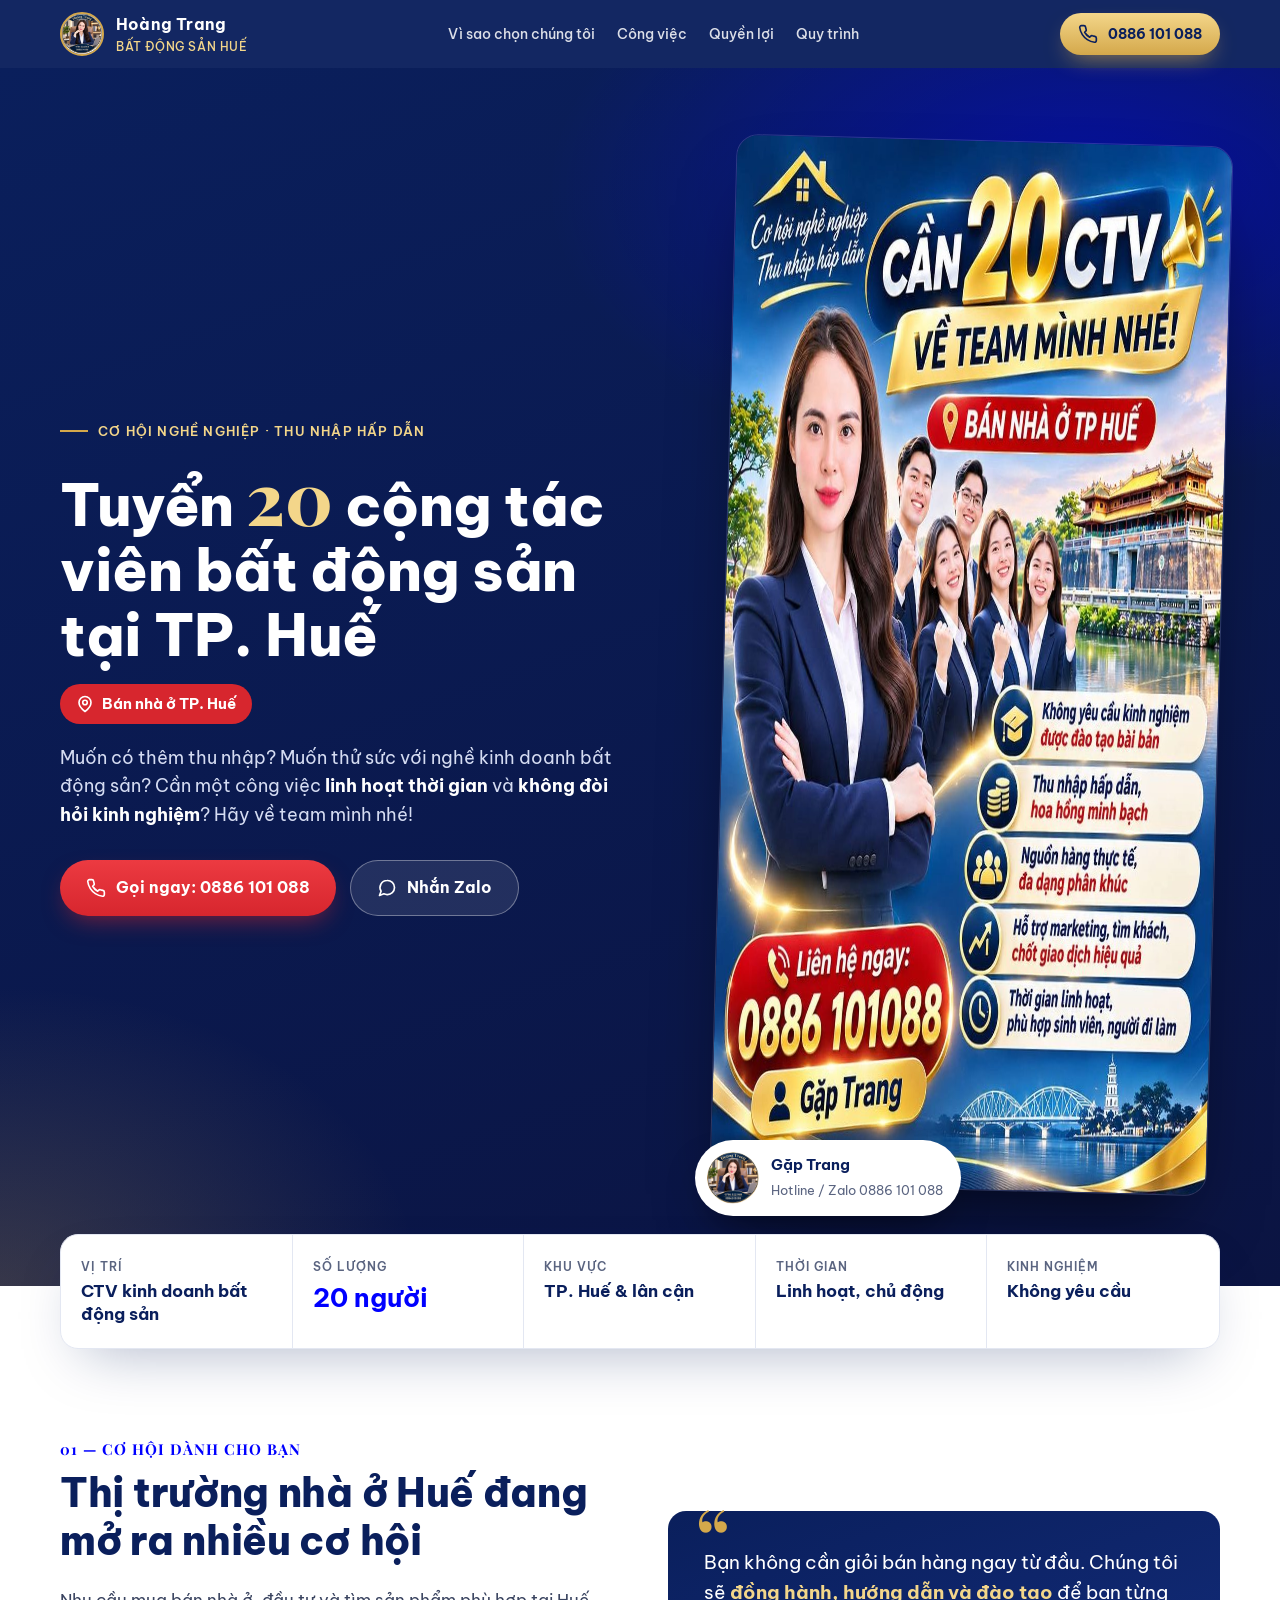
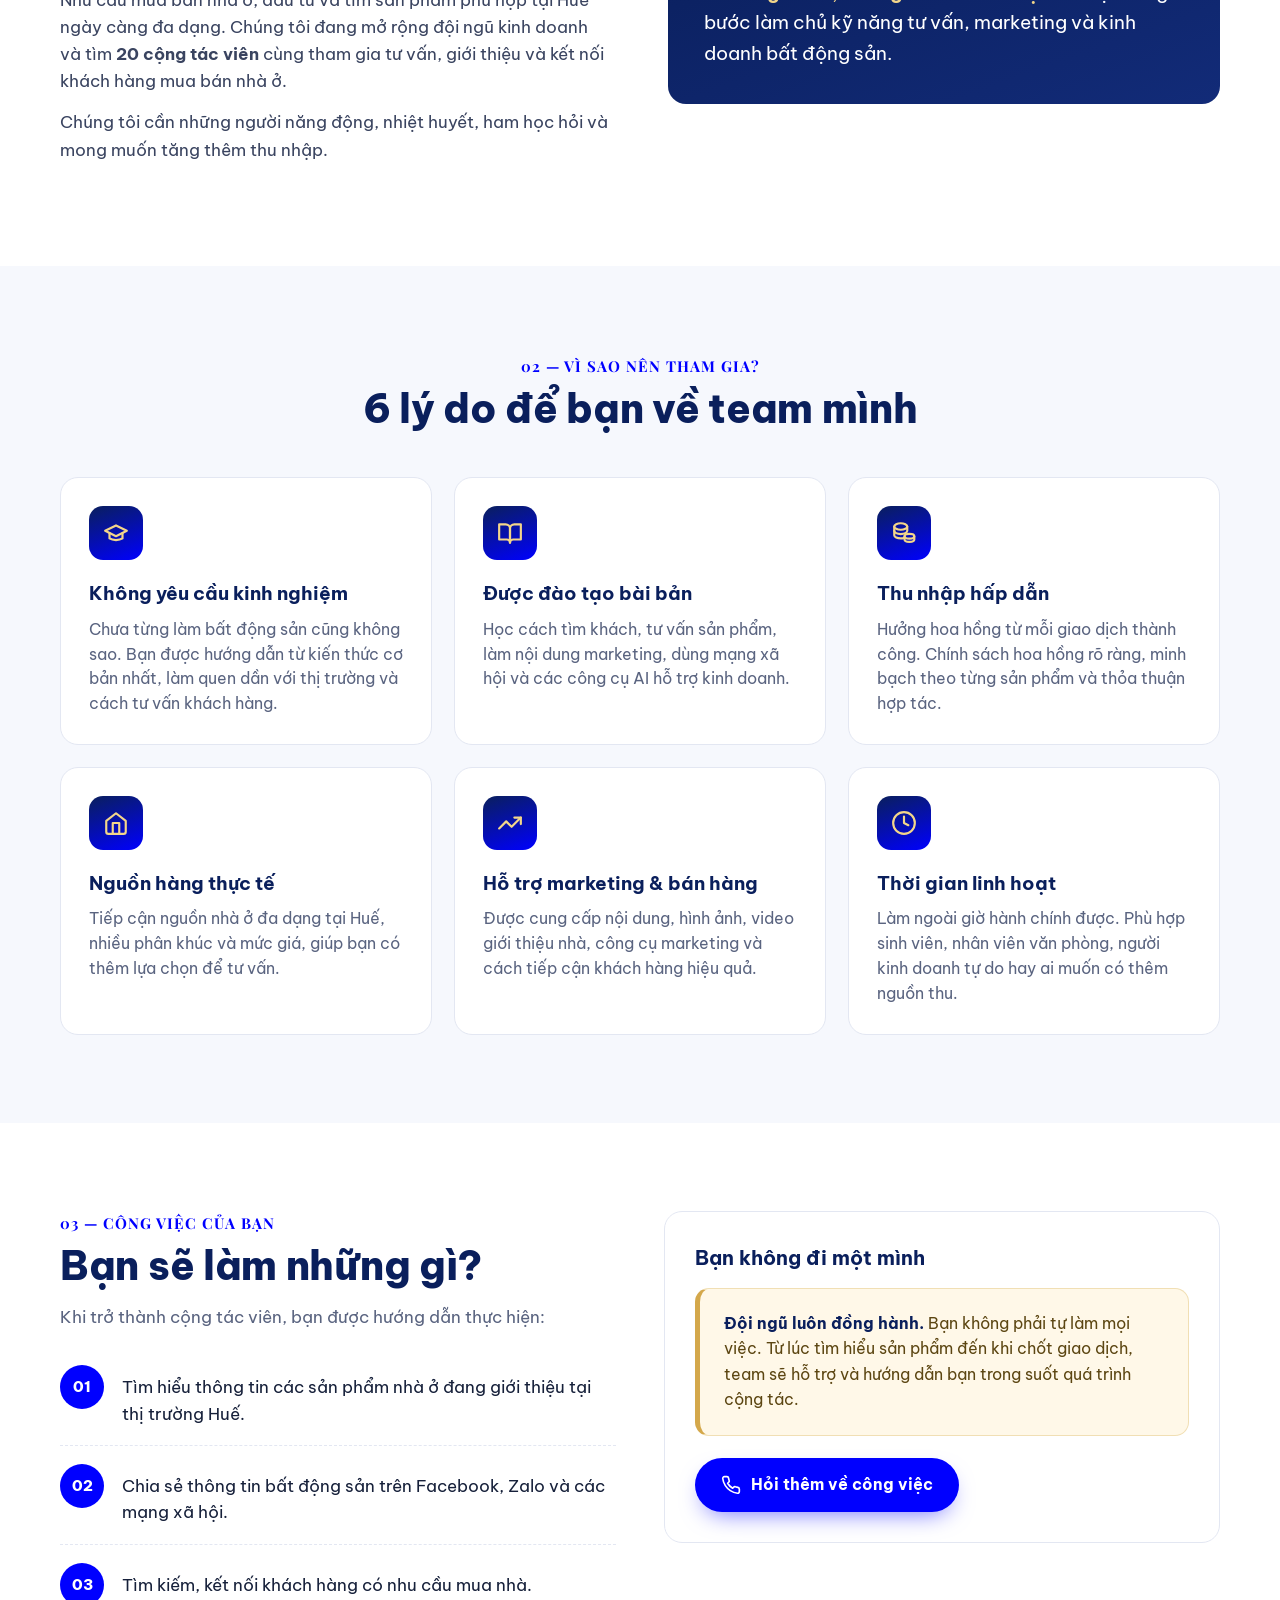
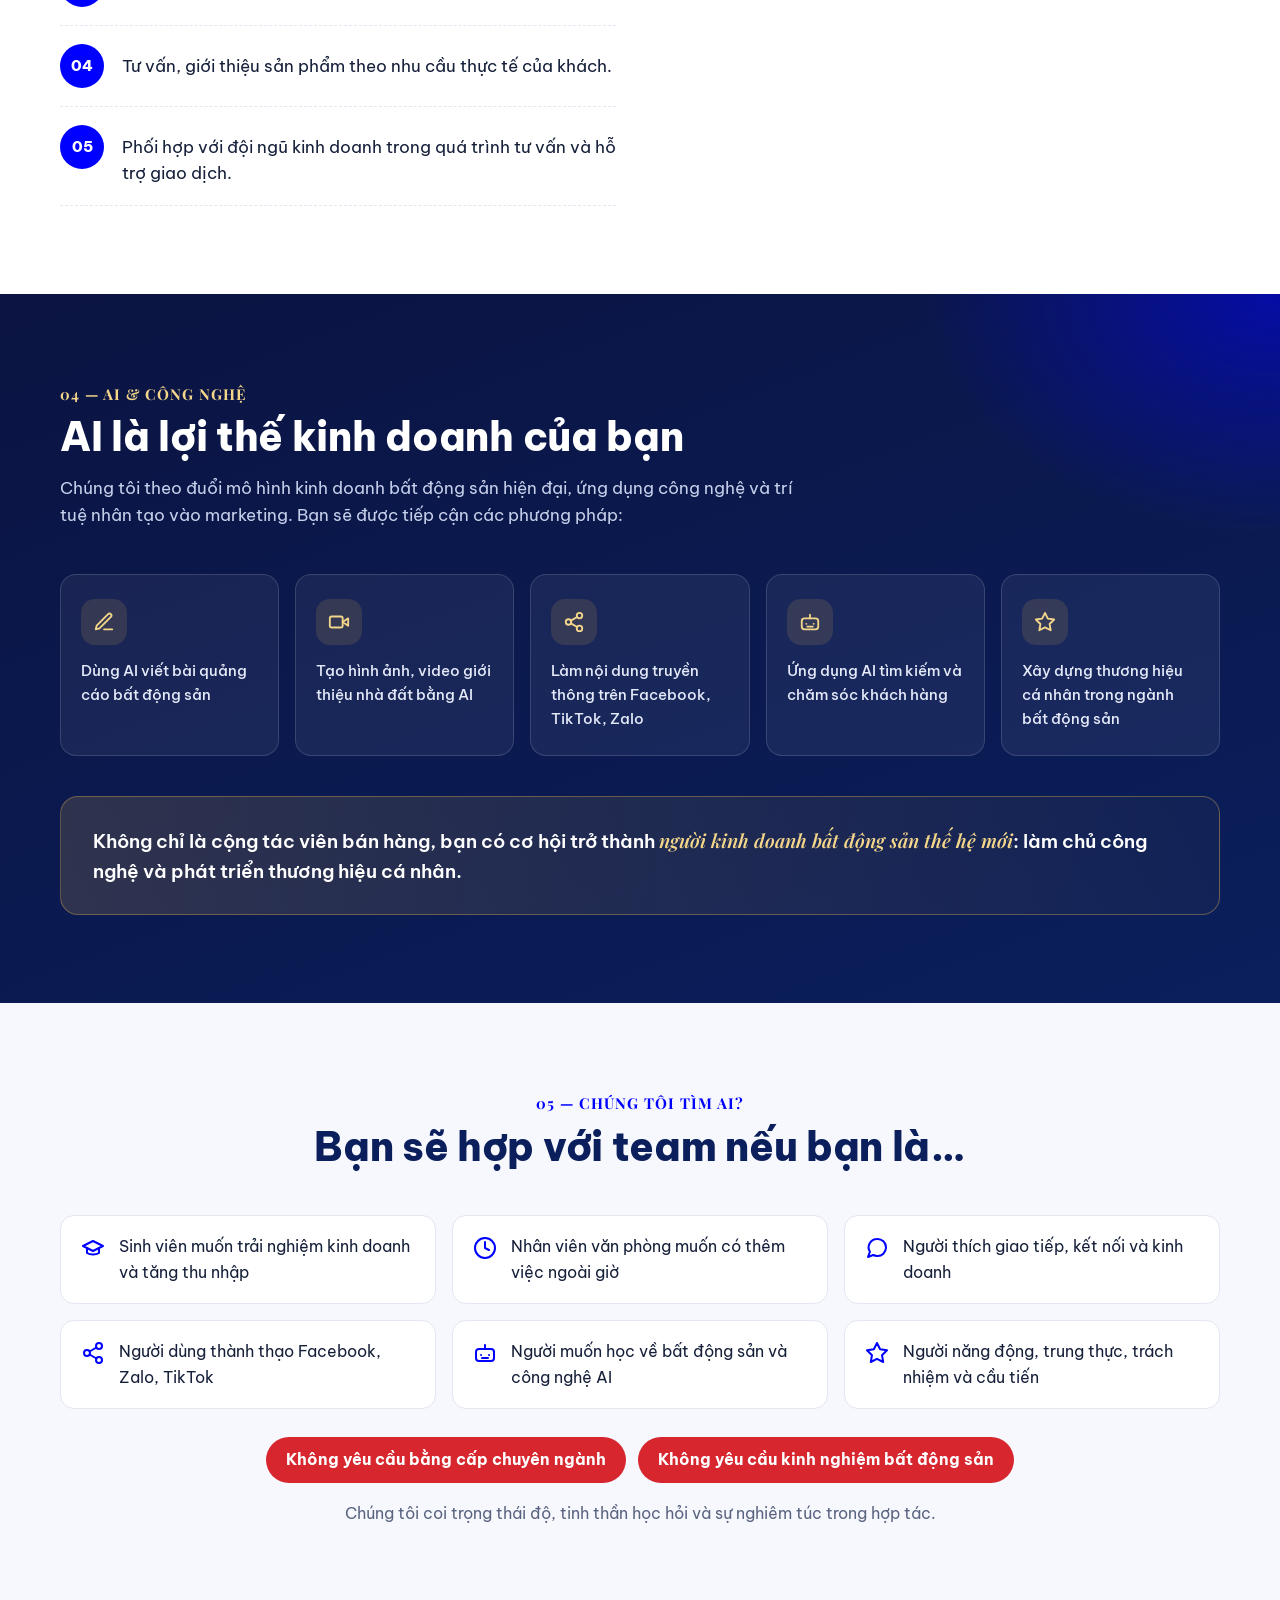
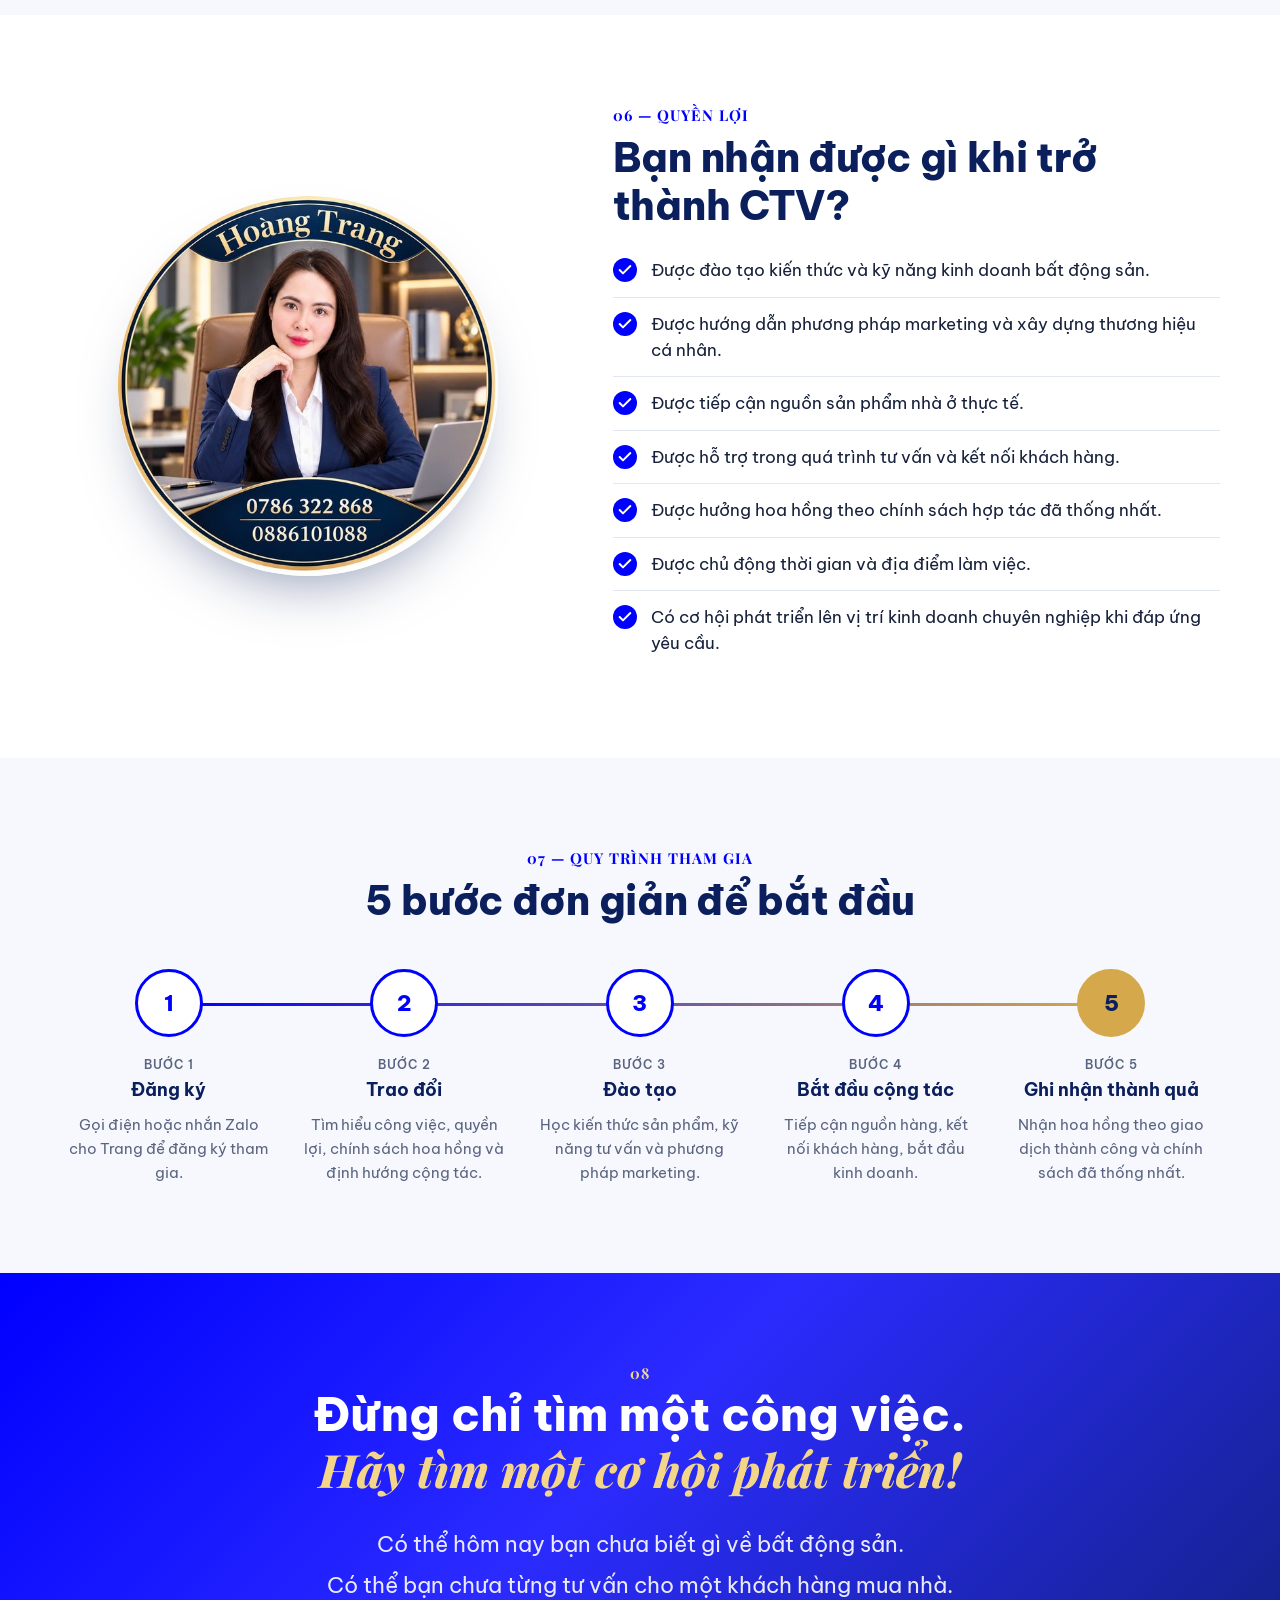
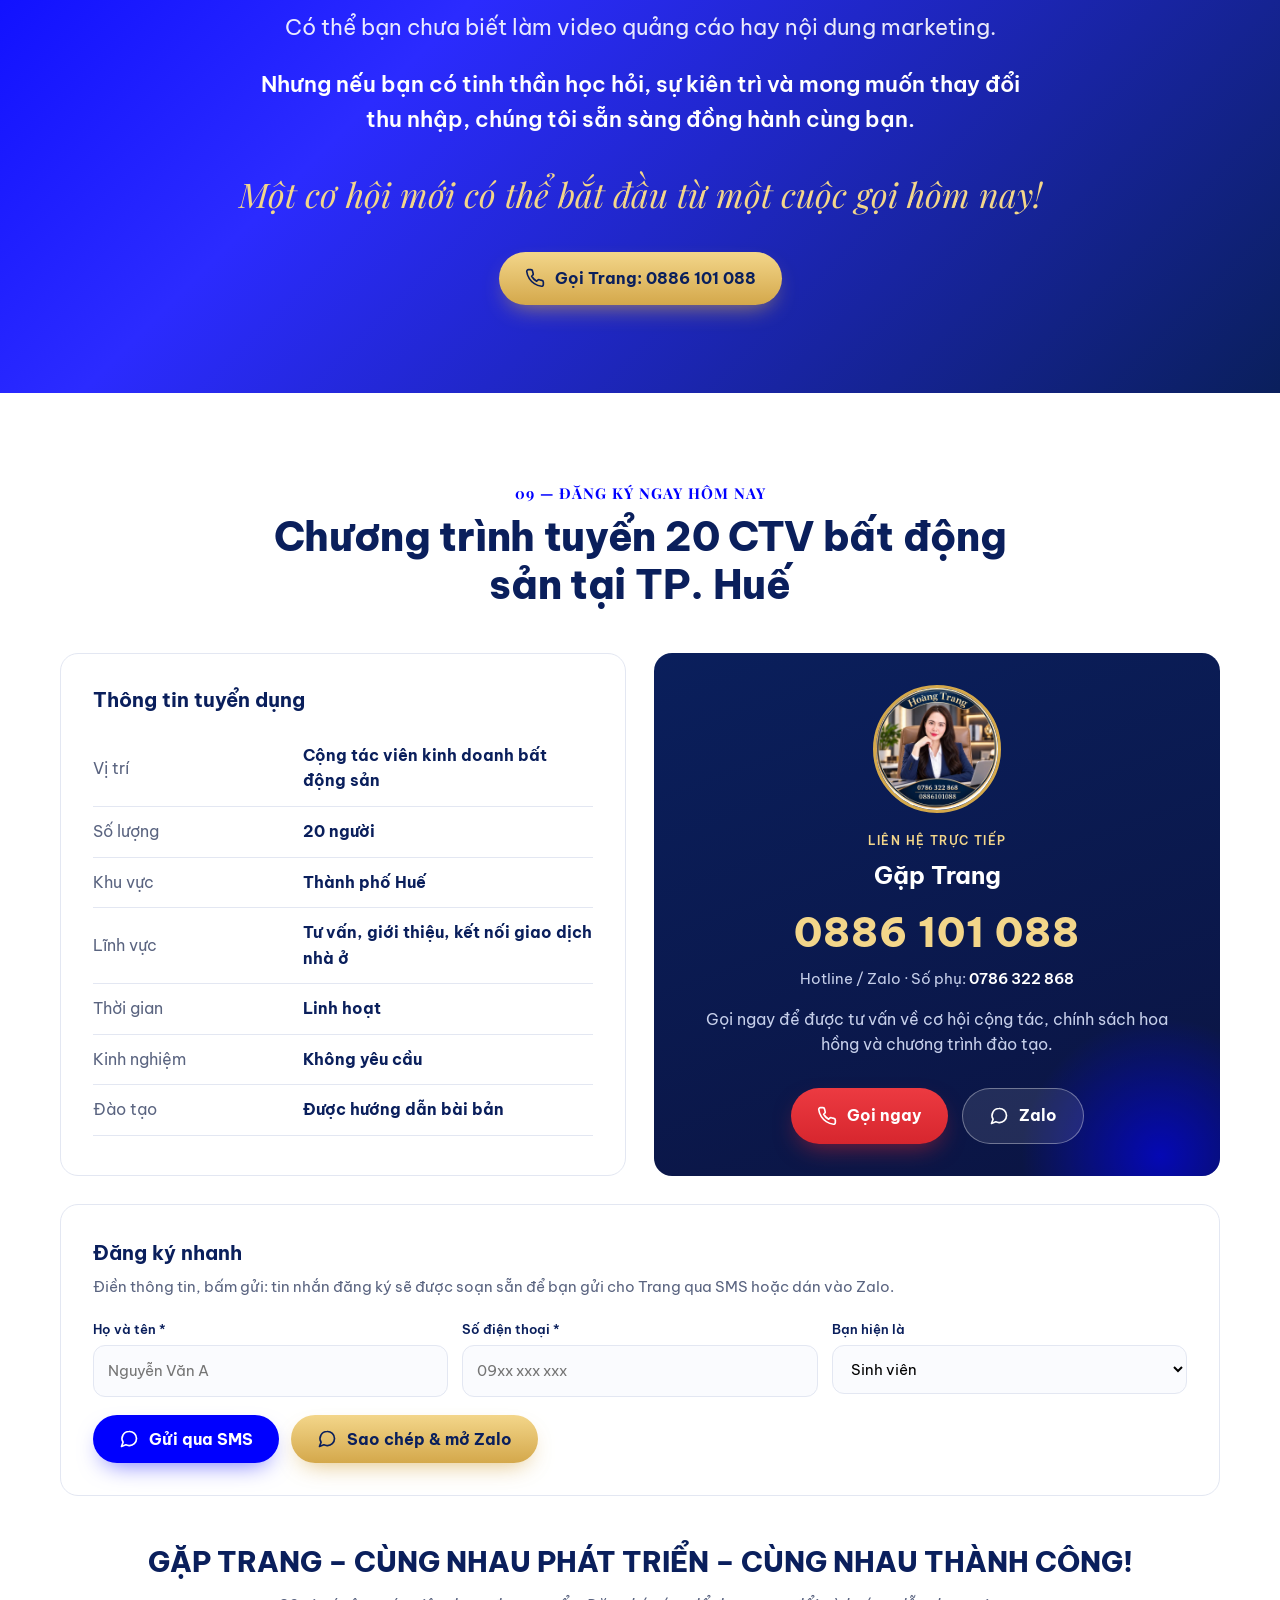
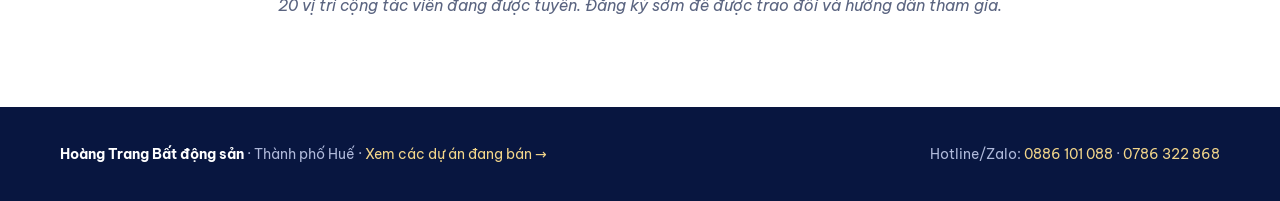
==== static/tuyen-dung-ctv/index.html @ acc62d85 "Thêm landing page tuyển 20 CTV và banner trên trang chủ - Trang mới /tuyen-dung-ctv/ (static/tuyen-d" ====
<!DOCTYPE html>
<html lang="vi">
<head>
<meta charset="utf-8">
<meta name="viewport" content="width=device-width, initial-scale=1">
<title>Tuyển 20 Cộng tác viên Bất động sản tại TP. Huế | Hoàng Trang Bất động sản</title>
<meta name="description" content="Hoàng Trang Bất động sản tuyển 20 cộng tác viên bán nhà ở TP. Huế. Không yêu cầu kinh nghiệm, được đào tạo bài bản, hoa hồng minh bạch, thời gian linh hoạt. Liên hệ Trang: 0886 101 088.">
<meta property="og:type" content="website">
<meta property="og:title" content="Cần 20 CTV bất động sản tại TP. Huế – Gặp Trang 0886 101 088">
<meta property="og:description" content="Không yêu cầu kinh nghiệm · Đào tạo bài bản · Hoa hồng minh bạch · Thời gian linh hoạt.">
<meta property="og:image" content="https://hoangtrangbds.vercel.app/tuyen-dung-ctv/img/poster-tuyen-ctv.jpg">
<meta property="og:url" content="https://hoangtrangbds.vercel.app/tuyen-dung-ctv/">
<link rel="canonical" href="https://hoangtrangbds.vercel.app/tuyen-dung-ctv/">
<link rel="icon" type="image/png" href="/images/favicon.png">
<link rel="apple-touch-icon" href="/images/apple-touch-icon.png">
<meta name="theme-color" content="#0A1F5C">
<link rel="preconnect" href="https://fonts.googleapis.com">
<link rel="preconnect" href="https://fonts.gstatic.com" crossorigin>
<link href="https://fonts.googleapis.com/css2?family=Be+Vietnam+Pro:wght@400;500;600;700;800&family=Playfair+Display:ital,wght@0,700;1,600&display=swap" rel="stylesheet">
<style>
:root{
  --brand:#0000FF;      /* màu thương hiệu */
  --navy:#0A1F5C;
  --navy-2:#122B78;
  --gold:#D4A84B;
  --gold-2:#F3D68A;
  --red:#D7262E;
  --ink:#16203A;
  --muted:#5A6480;
  --line:#E3E7F2;
  --bg:#F6F8FD;
  --white:#fff;
  --r:18px;
}
*{box-sizing:border-box;margin:0;padding:0}
html{scroll-behavior:smooth}
body{font-family:"Be Vietnam Pro",system-ui,sans-serif;color:var(--ink);background:var(--white);line-height:1.6;-webkit-font-smoothing:antialiased}
img{max-width:100%;display:block}
a{color:inherit;text-decoration:none}
.wrap{width:min(1160px,92%);margin-inline:auto}
.serif{font-family:"Playfair Display",Georgia,serif}

/* Header */
header{position:sticky;top:0;z-index:50;background:rgba(10,31,92,.96);backdrop-filter:blur(8px);color:#fff}
header .wrap{display:flex;align-items:center;justify-content:space-between;height:68px;gap:16px}
.logo{display:flex;align-items:center;gap:12px;font-weight:700;letter-spacing:.2px}
.logo img{width:44px;height:44px;border-radius:50%;border:2px solid var(--gold)}
.logo small{display:block;font-weight:500;font-size:12px;color:var(--gold-2);letter-spacing:.6px;text-transform:uppercase}
nav{display:flex;gap:22px;font-size:14px;font-weight:500}
nav a{opacity:.85}nav a:hover{opacity:1;color:var(--gold-2)}
.btn{display:inline-flex;align-items:center;justify-content:center;gap:10px;font-weight:700;border-radius:999px;padding:14px 26px;transition:transform .15s,box-shadow .15s;cursor:pointer;border:0;font-family:inherit;font-size:16px}
.btn:hover{transform:translateY(-2px)}
.btn svg{width:20px;height:20px;flex:none}
.btn-red{background:linear-gradient(180deg,#EC3A41,var(--red));color:#fff;box-shadow:0 10px 24px -8px rgba(215,38,46,.6)}
.btn-gold{background:linear-gradient(180deg,var(--gold-2),var(--gold));color:var(--navy);box-shadow:0 10px 24px -10px rgba(212,168,75,.8)}
.btn-ghost{background:rgba(255,255,255,.1);color:#fff;border:1.5px solid rgba(255,255,255,.35)}
.btn-blue{background:var(--brand);color:#fff;box-shadow:0 10px 24px -10px rgba(0,0,255,.6)}
.btn-sm{padding:10px 18px;font-size:14px}

/* Hero */
.hero{position:relative;overflow:hidden;color:#fff;background:
  radial-gradient(900px 500px at 85% 10%,rgba(0,0,255,.45),transparent 60%),
  radial-gradient(700px 500px at 0% 100%,rgba(212,168,75,.22),transparent 60%),
  linear-gradient(160deg,var(--navy) 0%,#0B1442 100%)}
.hero .wrap{display:grid;grid-template-columns:1.1fr .9fr;gap:56px;align-items:center;padding:72px 0 96px}
.eyebrow{display:inline-flex;align-items:center;gap:10px;font-size:13px;font-weight:600;letter-spacing:1.2px;text-transform:uppercase;color:var(--gold-2)}
.eyebrow:before{content:"";width:28px;height:2px;background:var(--gold)}
.hero h1{font-size:clamp(34px,5vw,58px);line-height:1.12;font-weight:800;margin:18px 0 10px;letter-spacing:-.5px}
.hero h1 .num{font-family:"Playfair Display",serif;color:var(--gold-2);font-size:1.25em;line-height:1}
.hero .tag{display:inline-flex;align-items:center;gap:8px;background:var(--red);padding:8px 16px;border-radius:999px;font-weight:700;font-size:15px;margin:6px 0 20px}
.hero .tag svg{width:18px;height:18px}
.hero p.lead{font-size:18px;color:#D5DCF2;max-width:560px}
.hero p.lead b{color:#fff}
.cta-row{display:flex;flex-wrap:wrap;gap:14px;margin-top:30px}
.hero-visual{position:relative}
.hero-visual .poster{border-radius:22px;box-shadow:0 40px 80px -30px rgba(0,0,0,.7);border:1px solid rgba(255,255,255,.15);transform:rotate(1.5deg)}
.hero-visual .badge{position:absolute;left:-28px;bottom:-26px;display:flex;align-items:center;gap:12px;background:#fff;color:var(--navy);padding:12px 18px 12px 12px;border-radius:999px;box-shadow:0 20px 40px -16px rgba(0,0,0,.5)}
.hero-visual .badge img{width:52px;height:52px;border-radius:50%}
.hero-visual .badge b{display:block;font-size:15px}
.hero-visual .badge span{font-size:13px;color:var(--muted)}

/* Facts strip */
.facts{position:relative;z-index:2;margin-top:-52px}
.facts .grid{display:grid;grid-template-columns:repeat(5,1fr);background:#fff;border-radius:var(--r);box-shadow:0 24px 60px -24px rgba(10,31,92,.35);border:1px solid var(--line);overflow:hidden}
.fact{padding:22px 20px;border-right:1px solid var(--line)}
.fact:last-child{border-right:0}
.fact small{display:block;font-size:12px;text-transform:uppercase;letter-spacing:1px;color:var(--muted);font-weight:600}
.fact b{display:block;font-size:17px;color:var(--navy);margin-top:4px;line-height:1.35}
.fact b.big{font-size:26px;color:var(--brand)}

/* Sections */
section{padding:88px 0}
.sec-head{max-width:760px;margin-bottom:44px}
.sec-head.center{text-align:center;margin-inline:auto}
.sec-no{font-family:"Playfair Display",serif;font-size:15px;font-weight:700;color:var(--brand);letter-spacing:1px}
.sec-head h2{font-size:clamp(26px,3.4vw,40px);line-height:1.2;font-weight:800;color:var(--navy);margin:6px 0 14px;letter-spacing:-.3px}
.sec-head p{color:var(--muted);font-size:17px}
.alt{background:var(--bg)}

/* Intro */
.intro{display:grid;grid-template-columns:1fr 1fr;gap:56px;align-items:center}
.intro .quote{background:linear-gradient(160deg,var(--navy),var(--navy-2));color:#fff;border-radius:var(--r);padding:36px;position:relative}
.intro .quote p{font-size:19px;line-height:1.6}
.intro .quote p b{color:var(--gold-2)}
.intro .quote:before{content:"“";position:absolute;top:-18px;left:26px;font-family:"Playfair Display",serif;font-size:90px;color:var(--gold);line-height:1}
.intro-text p{margin-bottom:14px;font-size:17px;color:#3A4460}

/* Cards */
.cards{display:grid;grid-template-columns:repeat(3,1fr);gap:22px}
.card{background:#fff;border:1px solid var(--line);border-radius:var(--r);padding:28px;transition:transform .2s,box-shadow .2s}
.card:hover{transform:translateY(-4px);box-shadow:0 24px 48px -24px rgba(10,31,92,.3)}
.ico{width:54px;height:54px;border-radius:14px;display:grid;place-items:center;background:linear-gradient(160deg,var(--navy),var(--brand));color:var(--gold-2);margin-bottom:18px}
.ico svg{width:26px;height:26px}
.card h3{font-size:19px;color:var(--navy);margin-bottom:8px}
.card p{color:var(--muted);font-size:15.5px}

/* Tasks */
.tasks{display:grid;grid-template-columns:1fr 1fr;gap:48px;align-items:start}
.tlist{list-style:none;counter-reset:t}
.tlist li{counter-increment:t;display:flex;gap:18px;padding:18px 0;border-bottom:1px dashed var(--line);font-size:16.5px}
.tlist li:before{content:counter(t,decimal-leading-zero);flex:none;width:44px;height:44px;border-radius:50%;display:grid;place-items:center;font-weight:800;color:#fff;background:var(--brand);font-size:15px}
.tlist li span{padding-top:9px}
.note{background:#FFF8E8;border:1px solid #F1DFB4;border-left:5px solid var(--gold);border-radius:14px;padding:22px 24px;color:#5C4612}
.note b{color:var(--navy)}
.side-card{background:#fff;border:1px solid var(--line);border-radius:var(--r);padding:30px;position:sticky;top:96px}
.side-card h3{color:var(--navy);font-size:20px;margin-bottom:14px}

/* AI band */
.ai{background:
  radial-gradient(600px 400px at 100% 0%,rgba(0,0,255,.5),transparent 60%),
  linear-gradient(160deg,#0B1442,var(--navy));color:#fff}
.ai .sec-head h2{color:#fff}.ai .sec-head p{color:#C6CFEA}.ai .sec-no{color:var(--gold-2)}
.ai-grid{display:grid;grid-template-columns:repeat(5,1fr);gap:16px}
.ai-item{background:rgba(255,255,255,.06);border:1px solid rgba(255,255,255,.14);border-radius:16px;padding:24px 20px}
.ai-item .ico{background:rgba(212,168,75,.15);color:var(--gold-2);width:46px;height:46px;margin-bottom:14px}
.ai-item .ico svg{width:22px;height:22px}
.ai-item p{font-size:15px;color:#E4E9F8;font-weight:500}
.ai-quote{margin-top:40px;padding:28px 32px;border-radius:var(--r);background:linear-gradient(90deg,rgba(212,168,75,.18),rgba(212,168,75,.04));border:1px solid rgba(212,168,75,.4);font-size:19px;font-weight:600}
.ai-quote em{font-family:"Playfair Display",serif;font-style:italic;color:var(--gold-2)}

/* Who */
.who{display:grid;grid-template-columns:repeat(3,1fr);gap:16px}
.who div{display:flex;gap:14px;align-items:flex-start;background:#fff;border:1px solid var(--line);border-radius:14px;padding:18px 20px;font-size:16px}
.who svg{width:24px;height:24px;flex:none;color:var(--brand);margin-top:2px}
.highlight{margin-top:28px;display:flex;flex-wrap:wrap;gap:12px;align-items:center;justify-content:center;text-align:center}
.pill{background:var(--red);color:#fff;font-weight:700;padding:10px 20px;border-radius:999px}
.highlight p{color:var(--muted);width:100%;margin-top:6px}

/* Benefits */
.benefits{display:grid;grid-template-columns:.9fr 1.1fr;gap:56px;align-items:center}
.benefits img{border-radius:50%;width:min(380px,100%);margin-inline:auto;box-shadow:0 30px 60px -28px rgba(10,31,92,.5)}
.checks{list-style:none}
.checks li{display:flex;gap:14px;padding:13px 0;border-bottom:1px solid var(--line);font-size:16.5px}
.checks li:last-child{border:0}
.checks svg{flex:none;width:24px;height:24px;color:#fff;background:var(--brand);border-radius:50%;padding:4px;margin-top:1px}

/* Steps */
.steps{display:grid;grid-template-columns:repeat(5,1fr);gap:18px;position:relative}
.steps:before{content:"";position:absolute;top:34px;left:10%;right:10%;height:3px;background:linear-gradient(90deg,var(--brand),var(--gold));border-radius:3px}
.step{position:relative;text-align:center;padding:0 6px}
.step .n{width:68px;height:68px;margin:0 auto 18px;border-radius:50%;display:grid;place-items:center;background:#fff;border:3px solid var(--brand);font-weight:800;font-size:22px;color:var(--brand);position:relative;z-index:1}
.step:last-child .n{background:var(--gold);border-color:var(--gold);color:var(--navy)}
.step small{display:block;font-size:12px;letter-spacing:1px;color:var(--muted);font-weight:600}
.step h3{font-size:18px;color:var(--navy);margin:2px 0 8px}
.step p{font-size:15px;color:var(--muted)}

/* Motivation */
.motive{background:linear-gradient(135deg,var(--brand),#2B2BFF 40%,var(--navy));color:#fff;text-align:center}
.motive .lines{max-width:760px;margin:0 auto;font-size:clamp(18px,2.2vw,22px)}
.motive .lines p{opacity:.9;margin:6px 0}
.motive .lines p.strong{opacity:1;margin-top:22px;font-weight:600}
.motive h2{font-size:clamp(28px,4vw,46px);font-weight:800;line-height:1.2;margin-bottom:28px}
.motive h2 em{font-family:"Playfair Display",serif;color:var(--gold-2)}
.motive .big{font-family:"Playfair Display",serif;font-style:italic;font-size:clamp(24px,3vw,34px);color:var(--gold-2);margin:30px 0}

/* Register */
.reg{display:grid;grid-template-columns:1fr 1fr;gap:28px;align-items:stretch}
.summary{background:#fff;border:1px solid var(--line);border-radius:var(--r);padding:32px}
.summary h3{font-size:20px;color:var(--navy);margin-bottom:18px;line-height:1.35}
.summary table{width:100%;border-collapse:collapse;font-size:16px}
.summary td{padding:12px 0;border-bottom:1px solid var(--line)}
.summary td:first-child{color:var(--muted);width:42%}
.summary td:last-child{font-weight:700;color:var(--navy)}
.contact{background:linear-gradient(160deg,var(--navy),#0B1442);color:#fff;border-radius:var(--r);padding:32px;text-align:center;position:relative;overflow:hidden}
.contact:after{content:"";position:absolute;inset:auto -80px -120px auto;width:280px;height:280px;border-radius:50%;background:radial-gradient(rgba(0,0,255,.6),transparent 70%)}
.contact img{width:128px;height:128px;border-radius:50%;margin:0 auto 14px;border:3px solid var(--gold)}
.contact small{color:var(--gold-2);font-weight:600;letter-spacing:1.4px;text-transform:uppercase;font-size:12px}
.contact h3{font-size:24px;margin:4px 0 6px}
.contact .phone{display:block;font-size:clamp(30px,4vw,40px);font-weight:800;color:var(--gold-2);letter-spacing:1px;margin:6px 0 2px}
.contact .phone2{font-size:15px;color:#C6CFEA}
.contact .phone2 a{color:#fff;font-weight:600}
.contact .cta-row{justify-content:center;position:relative;z-index:1}

/* Form */
.form{margin-top:28px;background:#fff;border:1px solid var(--line);border-radius:var(--r);padding:32px}
.form h3{color:var(--navy);font-size:20px;margin-bottom:6px}
.form > p{color:var(--muted);margin-bottom:20px;font-size:15px}
.fgrid{display:grid;grid-template-columns:repeat(3,1fr);gap:14px}
.form label{display:block;font-size:13px;font-weight:600;color:var(--navy);margin-bottom:6px}
.form input,.form select{width:100%;padding:13px 14px;border:1.5px solid var(--line);border-radius:12px;font:inherit;font-size:15px;background:#FAFBFE}
.form input:focus,.form select:focus{outline:none;border-color:var(--brand);background:#fff}
.form .actions{display:flex;flex-wrap:wrap;gap:12px;margin-top:18px;align-items:center}
.form .msg{font-size:14px;color:#0B7A3B;font-weight:600}

.closing{text-align:center;margin-top:44px}
.closing h3{font-size:clamp(20px,2.6vw,28px);color:var(--navy);font-weight:800}
.closing p{color:var(--muted);font-style:italic;margin-top:8px}

footer{background:#081640;color:#AFB9DA;padding:36px 0;font-size:14px}
footer .wrap{display:flex;flex-wrap:wrap;justify-content:space-between;gap:16px;align-items:center}
footer b{color:#fff}
footer a{color:var(--gold-2)}

/* Floating mobile bar */
.fbar{position:fixed;left:0;right:0;bottom:0;z-index:60;display:none;gap:10px;padding:10px 12px calc(10px + env(safe-area-inset-bottom));background:rgba(255,255,255,.97);box-shadow:0 -10px 30px -10px rgba(0,0,0,.25)}
.fbar .btn{flex:1;padding:13px 10px;font-size:15px}

/* Reveal */
.rv{opacity:0;transform:translateY(22px);transition:opacity .7s ease,transform .7s ease}
.rv.in{opacity:1;transform:none}
@media (prefers-reduced-motion:reduce){.rv{opacity:1;transform:none;transition:none}html{scroll-behavior:auto}}

/* Responsive */
@media (max-width:1024px){
  nav{display:none}
  .cards{grid-template-columns:repeat(2,1fr)}
  .ai-grid{grid-template-columns:repeat(3,1fr)}
  .facts .grid{grid-template-columns:repeat(3,1fr)}
  .fact:nth-child(3){border-right:0}
  .fact:nth-child(-n+3){border-bottom:1px solid var(--line)}
}
@media (max-width:820px){
  .hero .wrap,.intro,.tasks,.benefits,.reg{grid-template-columns:1fr}
  .hero .wrap{padding:48px 0 90px;gap:48px}
  .hero-visual{max-width:440px;margin-inline:auto}
  .hero-visual .badge{left:50%;transform:translateX(-50%);white-space:nowrap}
  .steps{grid-template-columns:1fr;gap:22px}
  .steps:before{left:33px;right:auto;top:20px;bottom:20px;width:3px;height:auto;background:linear-gradient(180deg,var(--brand),var(--gold))}
  .step{display:grid;grid-template-columns:68px 1fr;gap:18px;text-align:left;align-items:start}
  .step .n{margin:0}
  .who{grid-template-columns:1fr}
  .fgrid{grid-template-columns:1fr}
  .side-card{position:static}
  section{padding:64px 0}
  .fbar{display:flex}
  footer{padding-bottom:100px}
  .hero-visual .badge{padding:8px 16px 8px 8px;gap:10px}
  .hero-visual .badge img{width:40px;height:40px}
  .hero-visual .badge span{font-size:12px}
  header .btn{display:none}
}
@media (max-width:560px){
  .cards,.ai-grid{grid-template-columns:1fr}
  .facts .grid{grid-template-columns:1fr 1fr}
  .fact{border-right:1px solid var(--line)!important;border-bottom:1px solid var(--line)}
  .fact:nth-child(2n){border-right:0!important}
  .fact:last-child{grid-column:1/-1;border-bottom:0}
  .cta-row .btn{width:100%}
}
</style>
</head>
<body>

<!-- SVG icon sprite -->
<svg width="0" height="0" style="position:absolute" aria-hidden="true">
  <defs>
    <symbol id="i-phone" viewBox="0 0 24 24" fill="none" stroke="currentColor" stroke-width="2" stroke-linecap="round" stroke-linejoin="round"><path d="M22 16.9v3a2 2 0 0 1-2.2 2 19.8 19.8 0 0 1-8.6-3.1 19.5 19.5 0 0 1-6-6A19.8 19.8 0 0 1 2.1 4.2 2 2 0 0 1 4.1 2h3a2 2 0 0 1 2 1.7c.1 1 .4 1.9.7 2.8a2 2 0 0 1-.5 2.1L8 9.9a16 16 0 0 0 6 6l1.3-1.3a2 2 0 0 1 2.1-.4c.9.3 1.8.6 2.8.7a2 2 0 0 1 1.7 2z"/></symbol>
    <symbol id="i-chat" viewBox="0 0 24 24" fill="none" stroke="currentColor" stroke-width="2" stroke-linecap="round" stroke-linejoin="round"><path d="M21 11.5a8.4 8.4 0 0 1-9 8.4 8.6 8.6 0 0 1-3.8-.9L3 21l1.9-5.2A8.4 8.4 0 0 1 12 3a8.4 8.4 0 0 1 9 8.5z"/></symbol>
    <symbol id="i-pin" viewBox="0 0 24 24" fill="none" stroke="currentColor" stroke-width="2.2" stroke-linecap="round" stroke-linejoin="round"><path d="M20 10c0 6-8 12-8 12s-8-6-8-12a8 8 0 0 1 16 0z"/><circle cx="12" cy="10" r="3"/></symbol>
    <symbol id="i-cap" viewBox="0 0 24 24" fill="none" stroke="currentColor" stroke-width="2" stroke-linecap="round" stroke-linejoin="round"><path d="M22 10 12 5 2 10l10 5 10-5z"/><path d="M6 12v5c3 2 9 2 12 0v-5"/></symbol>
    <symbol id="i-book" viewBox="0 0 24 24" fill="none" stroke="currentColor" stroke-width="2" stroke-linecap="round" stroke-linejoin="round"><path d="M2 4h6a4 4 0 0 1 4 4v13a3 3 0 0 0-3-3H2z"/><path d="M22 4h-6a4 4 0 0 0-4 4v13a3 3 0 0 1 3-3h7z"/></symbol>
    <symbol id="i-coins" viewBox="0 0 24 24" fill="none" stroke="currentColor" stroke-width="2" stroke-linecap="round" stroke-linejoin="round"><ellipse cx="9" cy="6" rx="6" ry="3"/><path d="M3 6v4c0 1.7 2.7 3 6 3s6-1.3 6-3V6"/><path d="M3 10v4c0 1.7 2.7 3 6 3 1 0 2-.1 2.8-.4"/><ellipse cx="17" cy="15" rx="4.5" ry="2.2"/><path d="M12.5 15v3c0 1.2 2 2.2 4.5 2.2s4.5-1 4.5-2.2v-3"/></symbol>
    <symbol id="i-home" viewBox="0 0 24 24" fill="none" stroke="currentColor" stroke-width="2" stroke-linecap="round" stroke-linejoin="round"><path d="m3 10 9-7 9 7v10a2 2 0 0 1-2 2H5a2 2 0 0 1-2-2z"/><path d="M9 22V12h6v10"/></symbol>
    <symbol id="i-trend" viewBox="0 0 24 24" fill="none" stroke="currentColor" stroke-width="2" stroke-linecap="round" stroke-linejoin="round"><path d="m22 7-8.5 8.5-5-5L2 17"/><path d="M16 7h6v6"/></symbol>
    <symbol id="i-clock" viewBox="0 0 24 24" fill="none" stroke="currentColor" stroke-width="2" stroke-linecap="round" stroke-linejoin="round"><circle cx="12" cy="12" r="10"/><path d="M12 6v6l4 2"/></symbol>
    <symbol id="i-pen" viewBox="0 0 24 24" fill="none" stroke="currentColor" stroke-width="2" stroke-linecap="round" stroke-linejoin="round"><path d="M12 20h9"/><path d="M16.5 3.5a2.1 2.1 0 0 1 3 3L7 19l-4 1 1-4z"/></symbol>
    <symbol id="i-video" viewBox="0 0 24 24" fill="none" stroke="currentColor" stroke-width="2" stroke-linecap="round" stroke-linejoin="round"><rect x="2" y="6" width="14" height="12" rx="2"/><path d="m22 8-6 4 6 4z"/></symbol>
    <symbol id="i-share" viewBox="0 0 24 24" fill="none" stroke="currentColor" stroke-width="2" stroke-linecap="round" stroke-linejoin="round"><circle cx="18" cy="5" r="3"/><circle cx="6" cy="12" r="3"/><circle cx="18" cy="19" r="3"/><path d="m8.6 13.5 6.8 4M15.4 6.5l-6.8 4"/></symbol>
    <symbol id="i-bot" viewBox="0 0 24 24" fill="none" stroke="currentColor" stroke-width="2" stroke-linecap="round" stroke-linejoin="round"><rect x="3" y="8" width="18" height="12" rx="3"/><path d="M12 4v4M8 14h.01M16 14h.01M9 17h6"/></symbol>
    <symbol id="i-star" viewBox="0 0 24 24" fill="none" stroke="currentColor" stroke-width="2" stroke-linecap="round" stroke-linejoin="round"><path d="m12 2 3.1 6.3 6.9 1-5 4.9 1.2 6.8L12 17.8 5.8 21l1.2-6.8-5-4.9 6.9-1z"/></symbol>
    <symbol id="i-user" viewBox="0 0 24 24" fill="none" stroke="currentColor" stroke-width="2" stroke-linecap="round" stroke-linejoin="round"><circle cx="12" cy="8" r="4"/><path d="M4 21a8 8 0 0 1 16 0"/></symbol>
    <symbol id="i-check" viewBox="0 0 24 24" fill="none" stroke="currentColor" stroke-width="3" stroke-linecap="round" stroke-linejoin="round"><path d="M20 6 9 17l-5-5"/></symbol>
  </defs>
</svg>

<header>
  <div class="wrap">
    <a class="logo" href="/" title="Về trang chủ">
      <img src="img/hoang-trang-avatar.jpg" alt="Hoàng Trang">
      <span>Hoàng Trang<small>Bất động sản Huế</small></span>
    </a>
    <nav>
      <a href="#vi-sao">Vì sao chọn chúng tôi</a>
      <a href="#cong-viec">Công việc</a>
      <a href="#quyen-loi">Quyền lợi</a>
      <a href="#quy-trinh">Quy trình</a>
    </nav>
    <a class="btn btn-gold btn-sm" href="tel:0886101088"><svg><use href="#i-phone"/></svg>0886 101 088</a>
  </div>
</header>

<!-- HERO -->
<div class="hero" id="top">
  <div class="wrap">
    <div>
      <span class="eyebrow">Cơ hội nghề nghiệp · Thu nhập hấp dẫn</span>
      <h1>Tuyển <span class="num">20</span> cộng tác viên bất động sản tại TP. Huế</h1>
      <span class="tag"><svg><use href="#i-pin"/></svg>Bán nhà ở TP. Huế</span>
      <p class="lead">Muốn có thêm thu nhập? Muốn thử sức với nghề kinh doanh bất động sản? Cần một công việc <b>linh hoạt thời gian</b> và <b>không đòi hỏi kinh nghiệm</b>? Hãy về team mình nhé!</p>
      <div class="cta-row">
        <a class="btn btn-red" href="tel:0886101088"><svg><use href="#i-phone"/></svg>Gọi ngay: 0886 101 088</a>
        <a class="btn btn-ghost" href="https://zalo.me/0886101088" target="_blank" rel="noopener"><svg><use href="#i-chat"/></svg>Nhắn Zalo</a>
      </div>
    </div>
    <div class="hero-visual">
      <img class="poster" src="img/poster-tuyen-ctv.jpg" alt="Poster tuyển 20 cộng tác viên bán nhà ở TP. Huế – liên hệ Trang 0886 101 088" width="960" height="1050">
      <div class="badge">
        <img src="img/hoang-trang-avatar.jpg" alt="">
        <div><b>Gặp Trang</b><span>Hotline / Zalo 0886 101 088</span></div>
      </div>
    </div>
  </div>
</div>

<div class="facts">
  <div class="wrap">
    <div class="grid">
      <div class="fact"><small>Vị trí</small><b>CTV kinh doanh bất động sản</b></div>
      <div class="fact"><small>Số lượng</small><b class="big">20 người</b></div>
      <div class="fact"><small>Khu vực</small><b>TP. Huế &amp; lân cận</b></div>
      <div class="fact"><small>Thời gian</small><b>Linh hoạt, chủ động</b></div>
      <div class="fact"><small>Kinh nghiệm</small><b>Không yêu cầu</b></div>
    </div>
  </div>
</div>

<!-- 01 -->
<section>
  <div class="wrap intro">
    <div class="rv">
      <div class="sec-head" style="margin-bottom:22px">
        <span class="sec-no">01 — CƠ HỘI DÀNH CHO BẠN</span>
        <h2>Thị trường nhà ở Huế đang mở ra nhiều cơ hội</h2>
      </div>
      <div class="intro-text">
        <p>Nhu cầu mua bán nhà ở, đầu tư và tìm sản phẩm phù hợp tại Huế ngày càng đa dạng. Chúng tôi đang mở rộng đội ngũ kinh doanh và tìm <b>20 cộng tác viên</b> cùng tham gia tư vấn, giới thiệu và kết nối khách hàng mua bán nhà ở.</p>
        <p>Chúng tôi cần những người năng động, nhiệt huyết, ham học hỏi và mong muốn tăng thêm thu nhập.</p>
      </div>
    </div>
    <div class="quote rv">
      <p>Bạn không cần giỏi bán hàng ngay từ đầu. Chúng tôi sẽ <b>đồng hành, hướng dẫn và đào tạo</b> để bạn từng bước làm chủ kỹ năng tư vấn, marketing và kinh doanh bất động sản.</p>
    </div>
  </div>
</section>

<!-- 02 -->
<section class="alt" id="vi-sao">
  <div class="wrap">
    <div class="sec-head center rv">
      <span class="sec-no">02 — VÌ SAO NÊN THAM GIA?</span>
      <h2>6 lý do để bạn về team mình</h2>
    </div>
    <div class="cards">
      <div class="card rv"><div class="ico"><svg><use href="#i-cap"/></svg></div><h3>Không yêu cầu kinh nghiệm</h3><p>Chưa từng làm bất động sản cũng không sao. Bạn được hướng dẫn từ kiến thức cơ bản nhất, làm quen dần với thị trường và cách tư vấn khách hàng.</p></div>
      <div class="card rv"><div class="ico"><svg><use href="#i-book"/></svg></div><h3>Được đào tạo bài bản</h3><p>Học cách tìm khách, tư vấn sản phẩm, làm nội dung marketing, dùng mạng xã hội và các công cụ AI hỗ trợ kinh doanh.</p></div>
      <div class="card rv"><div class="ico"><svg><use href="#i-coins"/></svg></div><h3>Thu nhập hấp dẫn</h3><p>Hưởng hoa hồng từ mỗi giao dịch thành công. Chính sách hoa hồng rõ ràng, minh bạch theo từng sản phẩm và thỏa thuận hợp tác.</p></div>
      <div class="card rv"><div class="ico"><svg><use href="#i-home"/></svg></div><h3>Nguồn hàng thực tế</h3><p>Tiếp cận nguồn nhà ở đa dạng tại Huế, nhiều phân khúc và mức giá, giúp bạn có thêm lựa chọn để tư vấn.</p></div>
      <div class="card rv"><div class="ico"><svg><use href="#i-trend"/></svg></div><h3>Hỗ trợ marketing &amp; bán hàng</h3><p>Được cung cấp nội dung, hình ảnh, video giới thiệu nhà, công cụ marketing và cách tiếp cận khách hàng hiệu quả.</p></div>
      <div class="card rv"><div class="ico"><svg><use href="#i-clock"/></svg></div><h3>Thời gian linh hoạt</h3><p>Làm ngoài giờ hành chính được. Phù hợp sinh viên, nhân viên văn phòng, người kinh doanh tự do hay ai muốn có thêm nguồn thu.</p></div>
    </div>
  </div>
</section>

<!-- 03 -->
<section id="cong-viec">
  <div class="wrap tasks">
    <div class="rv">
      <div class="sec-head" style="margin-bottom:16px">
        <span class="sec-no">03 — CÔNG VIỆC CỦA BẠN</span>
        <h2>Bạn sẽ làm những gì?</h2>
        <p>Khi trở thành cộng tác viên, bạn được hướng dẫn thực hiện:</p>
      </div>
      <ol class="tlist">
        <li><span>Tìm hiểu thông tin các sản phẩm nhà ở đang giới thiệu tại thị trường Huế.</span></li>
        <li><span>Chia sẻ thông tin bất động sản trên Facebook, Zalo và các mạng xã hội.</span></li>
        <li><span>Tìm kiếm, kết nối khách hàng có nhu cầu mua nhà.</span></li>
        <li><span>Tư vấn, giới thiệu sản phẩm theo nhu cầu thực tế của khách.</span></li>
        <li><span>Phối hợp với đội ngũ kinh doanh trong quá trình tư vấn và hỗ trợ giao dịch.</span></li>
      </ol>
    </div>
    <div class="side-card rv">
      <h3>Bạn không đi một mình</h3>
      <div class="note"><b>Đội ngũ luôn đồng hành.</b> Bạn không phải tự làm mọi việc. Từ lúc tìm hiểu sản phẩm đến khi chốt giao dịch, team sẽ hỗ trợ và hướng dẫn bạn trong suốt quá trình cộng tác.</div>
      <div class="cta-row" style="margin-top:22px">
        <a class="btn btn-blue" href="tel:0886101088"><svg><use href="#i-phone"/></svg>Hỏi thêm về công việc</a>
      </div>
    </div>
  </div>
</section>

<!-- 04 -->
<section class="ai">
  <div class="wrap">
    <div class="sec-head rv">
      <span class="sec-no">04 — AI &amp; CÔNG NGHỆ</span>
      <h2>AI là lợi thế kinh doanh của bạn</h2>
      <p>Chúng tôi theo đuổi mô hình kinh doanh bất động sản hiện đại, ứng dụng công nghệ và trí tuệ nhân tạo vào marketing. Bạn sẽ được tiếp cận các phương pháp:</p>
    </div>
    <div class="ai-grid">
      <div class="ai-item rv"><div class="ico"><svg><use href="#i-pen"/></svg></div><p>Dùng AI viết bài quảng cáo bất động sản</p></div>
      <div class="ai-item rv"><div class="ico"><svg><use href="#i-video"/></svg></div><p>Tạo hình ảnh, video giới thiệu nhà đất bằng AI</p></div>
      <div class="ai-item rv"><div class="ico"><svg><use href="#i-share"/></svg></div><p>Làm nội dung truyền thông trên Facebook, TikTok, Zalo</p></div>
      <div class="ai-item rv"><div class="ico"><svg><use href="#i-bot"/></svg></div><p>Ứng dụng AI tìm kiếm và chăm sóc khách hàng</p></div>
      <div class="ai-item rv"><div class="ico"><svg><use href="#i-star"/></svg></div><p>Xây dựng thương hiệu cá nhân trong ngành bất động sản</p></div>
    </div>
    <div class="ai-quote rv">Không chỉ là cộng tác viên bán hàng, bạn có cơ hội trở thành <em>người kinh doanh bất động sản thế hệ mới</em>: làm chủ công nghệ và phát triển thương hiệu cá nhân.</div>
  </div>
</section>

<!-- 05 -->
<section class="alt">
  <div class="wrap">
    <div class="sec-head center rv">
      <span class="sec-no">05 — CHÚNG TÔI TÌM AI?</span>
      <h2>Bạn sẽ hợp với team nếu bạn là…</h2>
    </div>
    <div class="who">
      <div class="rv"><svg><use href="#i-cap"/></svg>Sinh viên muốn trải nghiệm kinh doanh và tăng thu nhập</div>
      <div class="rv"><svg><use href="#i-clock"/></svg>Nhân viên văn phòng muốn có thêm việc ngoài giờ</div>
      <div class="rv"><svg><use href="#i-chat"/></svg>Người thích giao tiếp, kết nối và kinh doanh</div>
      <div class="rv"><svg><use href="#i-share"/></svg>Người dùng thành thạo Facebook, Zalo, TikTok</div>
      <div class="rv"><svg><use href="#i-bot"/></svg>Người muốn học về bất động sản và công nghệ AI</div>
      <div class="rv"><svg><use href="#i-star"/></svg>Người năng động, trung thực, trách nhiệm và cầu tiến</div>
    </div>
    <div class="highlight rv">
      <span class="pill">Không yêu cầu bằng cấp chuyên ngành</span>
      <span class="pill">Không yêu cầu kinh nghiệm bất động sản</span>
      <p>Chúng tôi coi trọng thái độ, tinh thần học hỏi và sự nghiêm túc trong hợp tác.</p>
    </div>
  </div>
</section>

<!-- 06 -->
<section id="quyen-loi">
  <div class="wrap benefits">
    <div class="rv"><img src="img/hoang-trang-avatar.jpg" alt="Hoàng Trang – Hotline 0786 322 868 và 0886 101 088" loading="lazy"></div>
    <div class="rv">
      <div class="sec-head" style="margin-bottom:12px">
        <span class="sec-no">06 — QUYỀN LỢI</span>
        <h2>Bạn nhận được gì khi trở thành CTV?</h2>
      </div>
      <ul class="checks">
        <li><svg><use href="#i-check"/></svg>Được đào tạo kiến thức và kỹ năng kinh doanh bất động sản.</li>
        <li><svg><use href="#i-check"/></svg>Được hướng dẫn phương pháp marketing và xây dựng thương hiệu cá nhân.</li>
        <li><svg><use href="#i-check"/></svg>Được tiếp cận nguồn sản phẩm nhà ở thực tế.</li>
        <li><svg><use href="#i-check"/></svg>Được hỗ trợ trong quá trình tư vấn và kết nối khách hàng.</li>
        <li><svg><use href="#i-check"/></svg>Được hưởng hoa hồng theo chính sách hợp tác đã thống nhất.</li>
        <li><svg><use href="#i-check"/></svg>Được chủ động thời gian và địa điểm làm việc.</li>
        <li><svg><use href="#i-check"/></svg>Có cơ hội phát triển lên vị trí kinh doanh chuyên nghiệp khi đáp ứng yêu cầu.</li>
      </ul>
    </div>
  </div>
</section>

<!-- 07 -->
<section class="alt" id="quy-trinh">
  <div class="wrap">
    <div class="sec-head center rv">
      <span class="sec-no">07 — QUY TRÌNH THAM GIA</span>
      <h2>5 bước đơn giản để bắt đầu</h2>
    </div>
    <div class="steps">
      <div class="step rv"><div class="n">1</div><div><small>BƯỚC 1</small><h3>Đăng ký</h3><p>Gọi điện hoặc nhắn Zalo cho Trang để đăng ký tham gia.</p></div></div>
      <div class="step rv"><div class="n">2</div><div><small>BƯỚC 2</small><h3>Trao đổi</h3><p>Tìm hiểu công việc, quyền lợi, chính sách hoa hồng và định hướng cộng tác.</p></div></div>
      <div class="step rv"><div class="n">3</div><div><small>BƯỚC 3</small><h3>Đào tạo</h3><p>Học kiến thức sản phẩm, kỹ năng tư vấn và phương pháp marketing.</p></div></div>
      <div class="step rv"><div class="n">4</div><div><small>BƯỚC 4</small><h3>Bắt đầu cộng tác</h3><p>Tiếp cận nguồn hàng, kết nối khách hàng, bắt đầu kinh doanh.</p></div></div>
      <div class="step rv"><div class="n">5</div><div><small>BƯỚC 5</small><h3>Ghi nhận thành quả</h3><p>Nhận hoa hồng theo giao dịch thành công và chính sách đã thống nhất.</p></div></div>
    </div>
  </div>
</section>

<!-- 08 -->
<section class="motive">
  <div class="wrap">
    <span class="sec-no" style="color:var(--gold-2)">08</span>
    <h2>Đừng chỉ tìm một công việc.<br><em>Hãy tìm một cơ hội phát triển!</em></h2>
    <div class="lines rv">
      <p>Có thể hôm nay bạn chưa biết gì về bất động sản.</p>
      <p>Có thể bạn chưa từng tư vấn cho một khách hàng mua nhà.</p>
      <p>Có thể bạn chưa biết làm video quảng cáo hay nội dung marketing.</p>
      <p class="strong">Nhưng nếu bạn có tinh thần học hỏi, sự kiên trì và mong muốn thay đổi thu nhập, chúng tôi sẵn sàng đồng hành cùng bạn.</p>
    </div>
    <p class="big rv">Một cơ hội mới có thể bắt đầu từ một cuộc gọi hôm nay!</p>
    <div class="cta-row" style="justify-content:center">
      <a class="btn btn-gold" href="tel:0886101088"><svg><use href="#i-phone"/></svg>Gọi Trang: 0886 101 088</a>
    </div>
  </div>
</section>

<!-- 09 -->
<section id="dang-ky">
  <div class="wrap">
    <div class="sec-head center rv">
      <span class="sec-no">09 — ĐĂNG KÝ NGAY HÔM NAY</span>
      <h2>Chương trình tuyển 20 CTV bất động sản tại TP. Huế</h2>
    </div>
    <div class="reg">
      <div class="summary rv">
        <h3>Thông tin tuyển dụng</h3>
        <table>
          <tr><td>Vị trí</td><td>Cộng tác viên kinh doanh bất động sản</td></tr>
          <tr><td>Số lượng</td><td>20 người</td></tr>
          <tr><td>Khu vực</td><td>Thành phố Huế</td></tr>
          <tr><td>Lĩnh vực</td><td>Tư vấn, giới thiệu, kết nối giao dịch nhà ở</td></tr>
          <tr><td>Thời gian</td><td>Linh hoạt</td></tr>
          <tr><td>Kinh nghiệm</td><td>Không yêu cầu</td></tr>
          <tr><td>Đào tạo</td><td>Được hướng dẫn bài bản</td></tr>
        </table>
      </div>
      <div class="contact rv">
        <img src="img/hoang-trang-avatar.jpg" alt="Trang" loading="lazy">
        <small>Liên hệ trực tiếp</small>
        <h3>Gặp Trang</h3>
        <a class="phone" href="tel:0886101088">0886 101 088</a>
        <div class="phone2">Hotline / Zalo · Số phụ: <a href="tel:0786322868">0786 322 868</a></div>
        <p style="color:#C6CFEA;margin:16px 0 4px;position:relative;z-index:1">Gọi ngay để được tư vấn về cơ hội cộng tác, chính sách hoa hồng và chương trình đào tạo.</p>
        <div class="cta-row">
          <a class="btn btn-red" href="tel:0886101088"><svg><use href="#i-phone"/></svg>Gọi ngay</a>
          <a class="btn btn-ghost" href="https://zalo.me/0886101088" target="_blank" rel="noopener"><svg><use href="#i-chat"/></svg>Zalo</a>
        </div>
      </div>
    </div>

    <form class="form rv" id="regForm" novalidate>
      <h3>Đăng ký nhanh</h3>
      <p>Điền thông tin, bấm gửi: tin nhắn đăng ký sẽ được soạn sẵn để bạn gửi cho Trang qua SMS hoặc dán vào Zalo.</p>
      <div class="fgrid">
        <div><label for="fName">Họ và tên *</label><input id="fName" required placeholder="Nguyễn Văn A"></div>
        <div><label for="fPhone">Số điện thoại *</label><input id="fPhone" type="tel" required placeholder="09xx xxx xxx"></div>
        <div><label for="fRole">Bạn hiện là</label>
          <select id="fRole">
            <option>Sinh viên</option><option>Nhân viên văn phòng</option><option>Kinh doanh tự do</option><option>Đã làm bất động sản</option><option>Khác</option>
          </select></div>
      </div>
      <div class="actions">
        <button class="btn btn-blue" type="submit"><svg><use href="#i-chat"/></svg>Gửi qua SMS</button>
        <button class="btn btn-gold" type="button" id="btnZalo"><svg><use href="#i-chat"/></svg>Sao chép &amp; mở Zalo</button>
        <span class="msg" id="fMsg" role="status"></span>
      </div>
    </form>

    <div class="closing rv">
      <h3>GẶP TRANG – CÙNG NHAU PHÁT TRIỂN – CÙNG NHAU THÀNH CÔNG!</h3>
      <p>20 vị trí cộng tác viên đang được tuyển. Đăng ký sớm để được trao đổi và hướng dẫn tham gia.</p>
    </div>
  </div>
</section>

<footer>
  <div class="wrap">
    <div><a href="/" style="color:#fff"><b>Hoàng Trang Bất động sản</b></a> · Thành phố Huế · <a href="/">Xem các dự án đang bán →</a></div>
    <div>Hotline/Zalo: <a href="tel:0886101088">0886 101 088</a> · <a href="tel:0786322868">0786 322 868</a></div>
  </div>
</footer>

<div class="fbar">
  <a class="btn btn-red" href="tel:0886101088"><svg><use href="#i-phone"/></svg>Gọi Trang</a>
  <a class="btn btn-blue" href="https://zalo.me/0886101088" target="_blank" rel="noopener"><svg><use href="#i-chat"/></svg>Zalo</a>
</div>

<script>
// Hiệu ứng xuất hiện khi cuộn
(function(){
  var els=document.querySelectorAll('.rv');
  if(!('IntersectionObserver' in window)){els.forEach(function(e){e.classList.add('in')});return;}
  var io=new IntersectionObserver(function(en){en.forEach(function(e){if(e.isIntersecting){e.target.classList.add('in');io.unobserve(e.target);}})},{threshold:.12});
  els.forEach(function(e){io.observe(e)});
})();

// Form đăng ký nhanh (không cần máy chủ)
(function(){
  var HOTLINE='0886101088';
  var f=document.getElementById('regForm'),msg=document.getElementById('fMsg');
  function build(){
    var n=document.getElementById('fName').value.trim(),
        p=document.getElementById('fPhone').value.trim(),
        r=document.getElementById('fRole').value;
    if(!n||!/^[0-9+ .]{9,15}$/.test(p)){msg.style.color='#D7262E';msg.textContent='Vui lòng nhập họ tên và số điện thoại hợp lệ.';return null;}
    msg.style.color='';
    return 'Chào Trang, mình đăng ký làm CTV bất động sản tại Huế. Họ tên: '+n+'. SĐT: '+p+'. Hiện là: '+r+'.';
  }
  f.addEventListener('submit',function(e){
    e.preventDefault();var t=build();if(!t)return;
    var sep=/iPhone|iPad|iPod/i.test(navigator.userAgent)?'&':'?';
    window.location.href='sms:'+HOTLINE+sep+'body='+encodeURIComponent(t);
    msg.textContent='Đang mở ứng dụng tin nhắn…';
  });
  document.getElementById('btnZalo').addEventListener('click',function(){
    var t=build();if(!t)return;
    var open=function(){window.open('https://zalo.me/'+HOTLINE,'_blank','noopener');};
    try{
      navigator.clipboard.writeText(t).then(function(){msg.textContent='Đã sao chép tin nhắn. Dán vào khung chat Zalo nhé!';open();},function(){msg.textContent=t;open();});
    }catch(err){msg.textContent=t;open();}
  });
})();
</script>
</body>
</html>
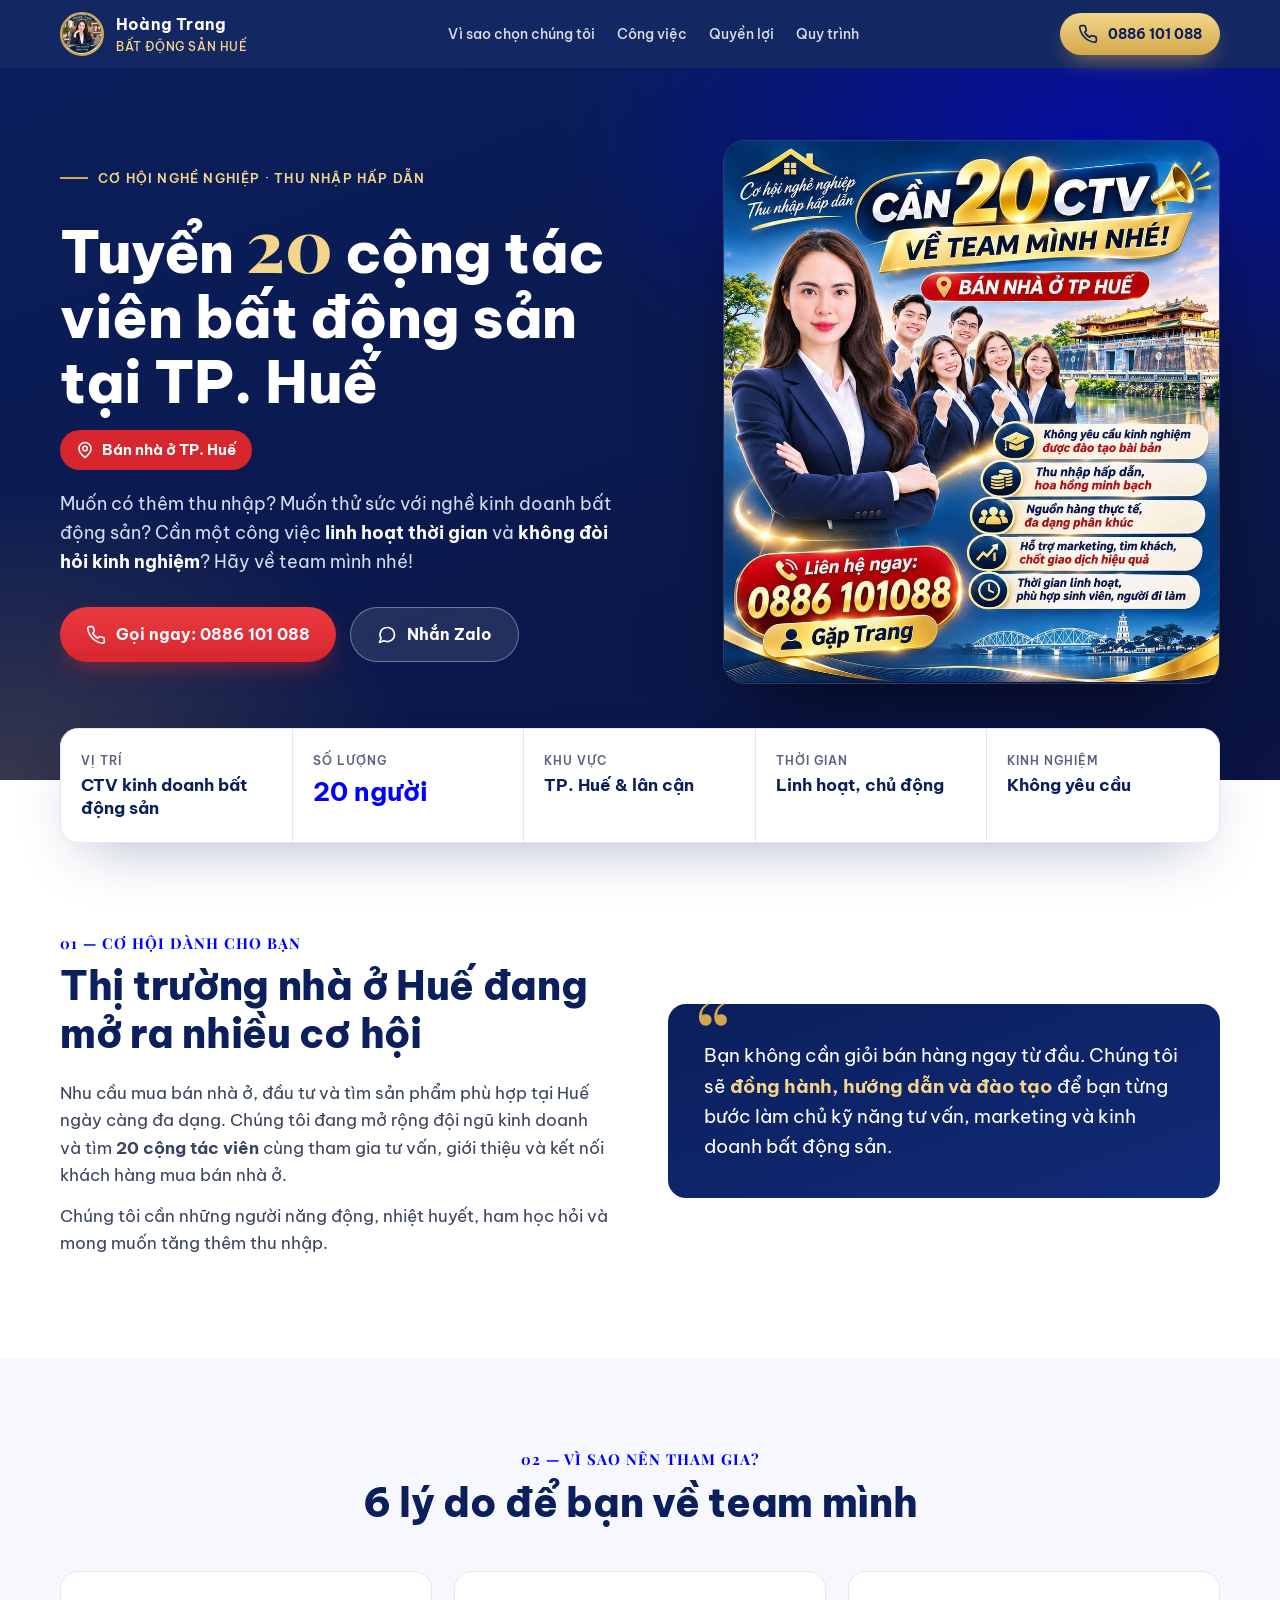
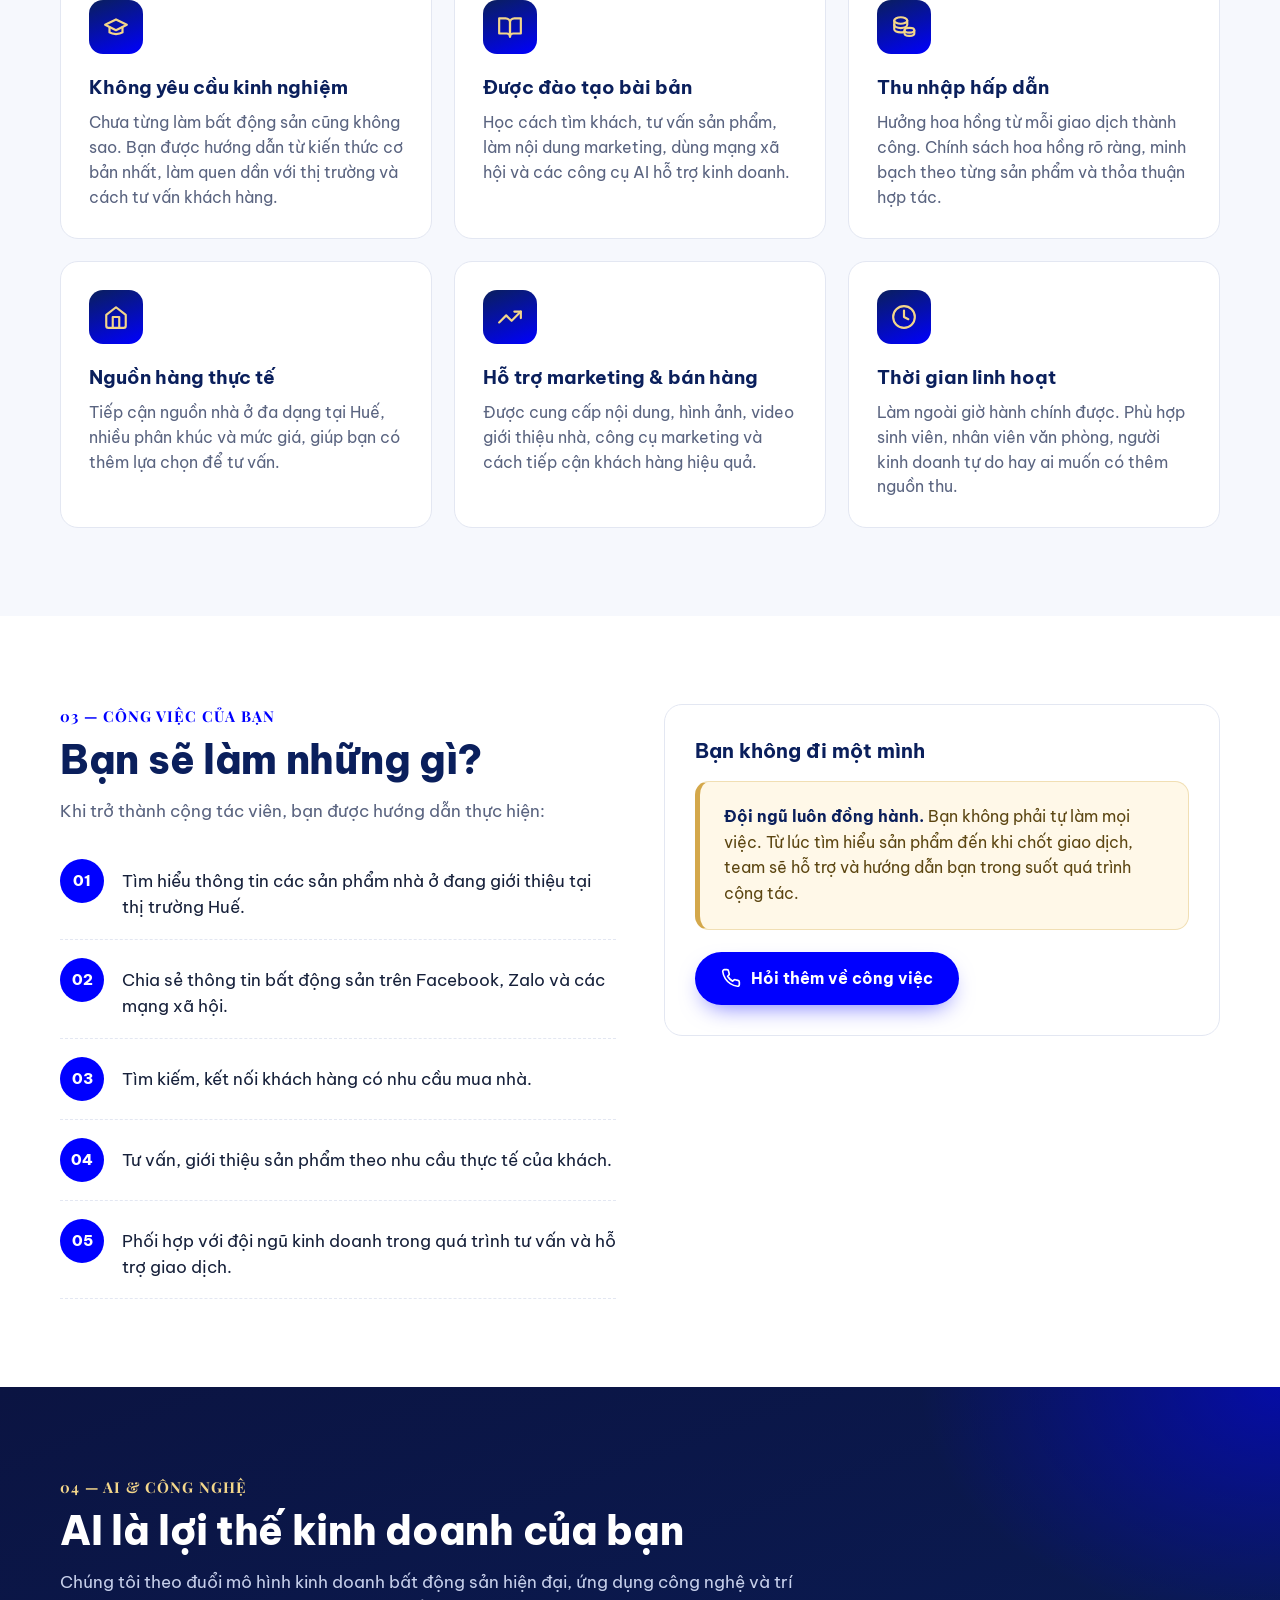
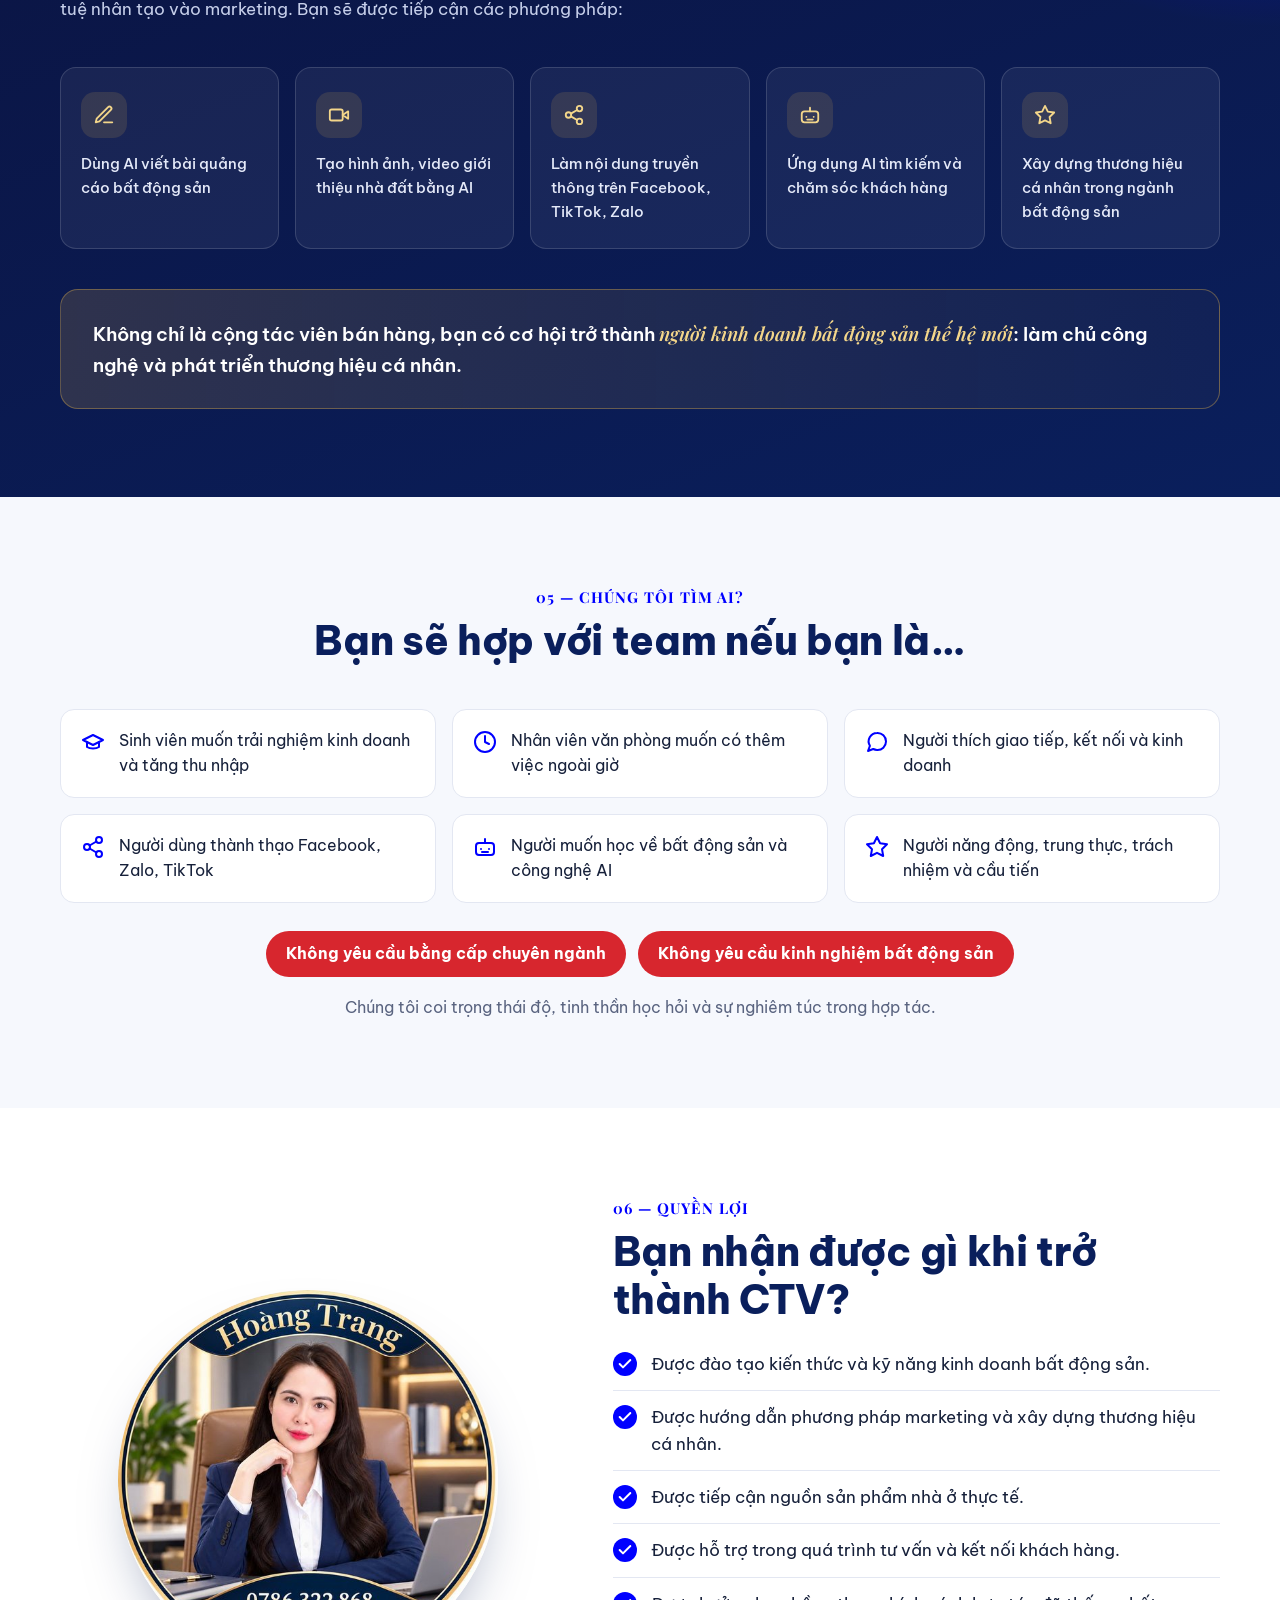
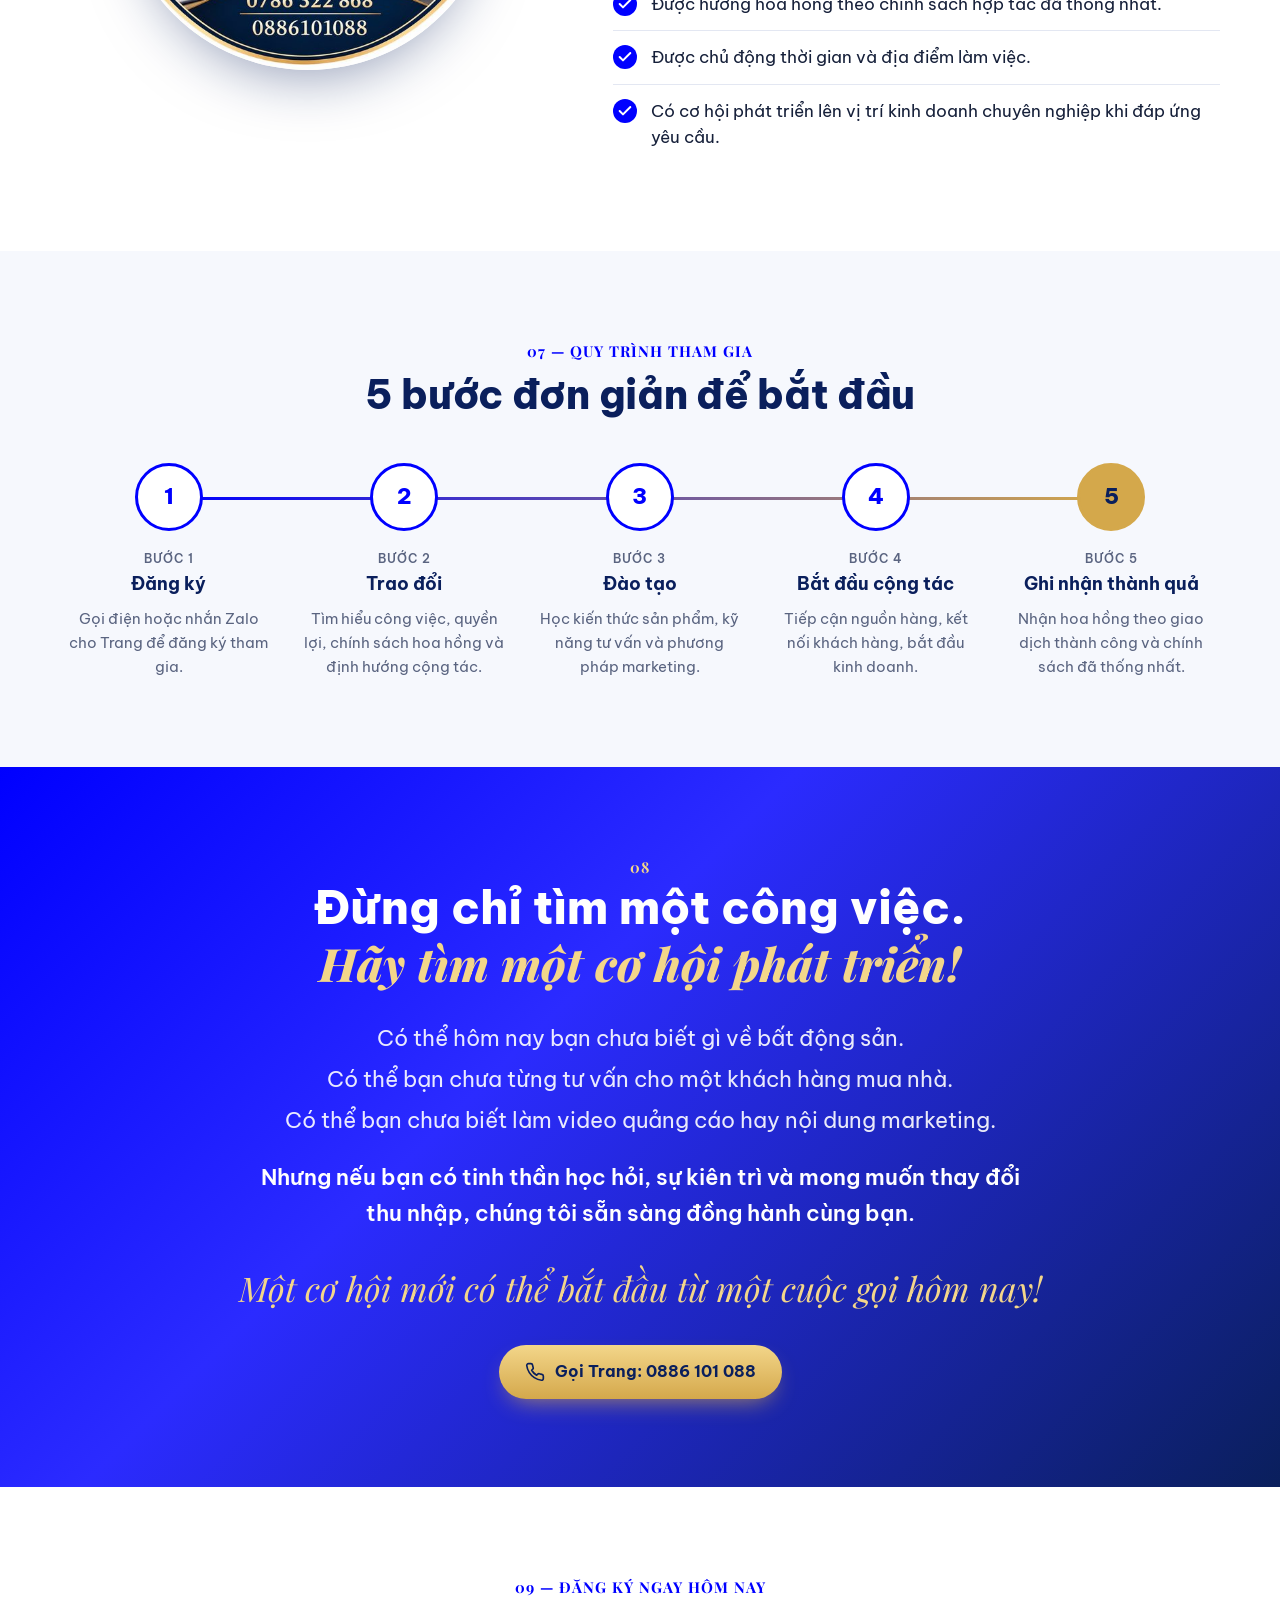
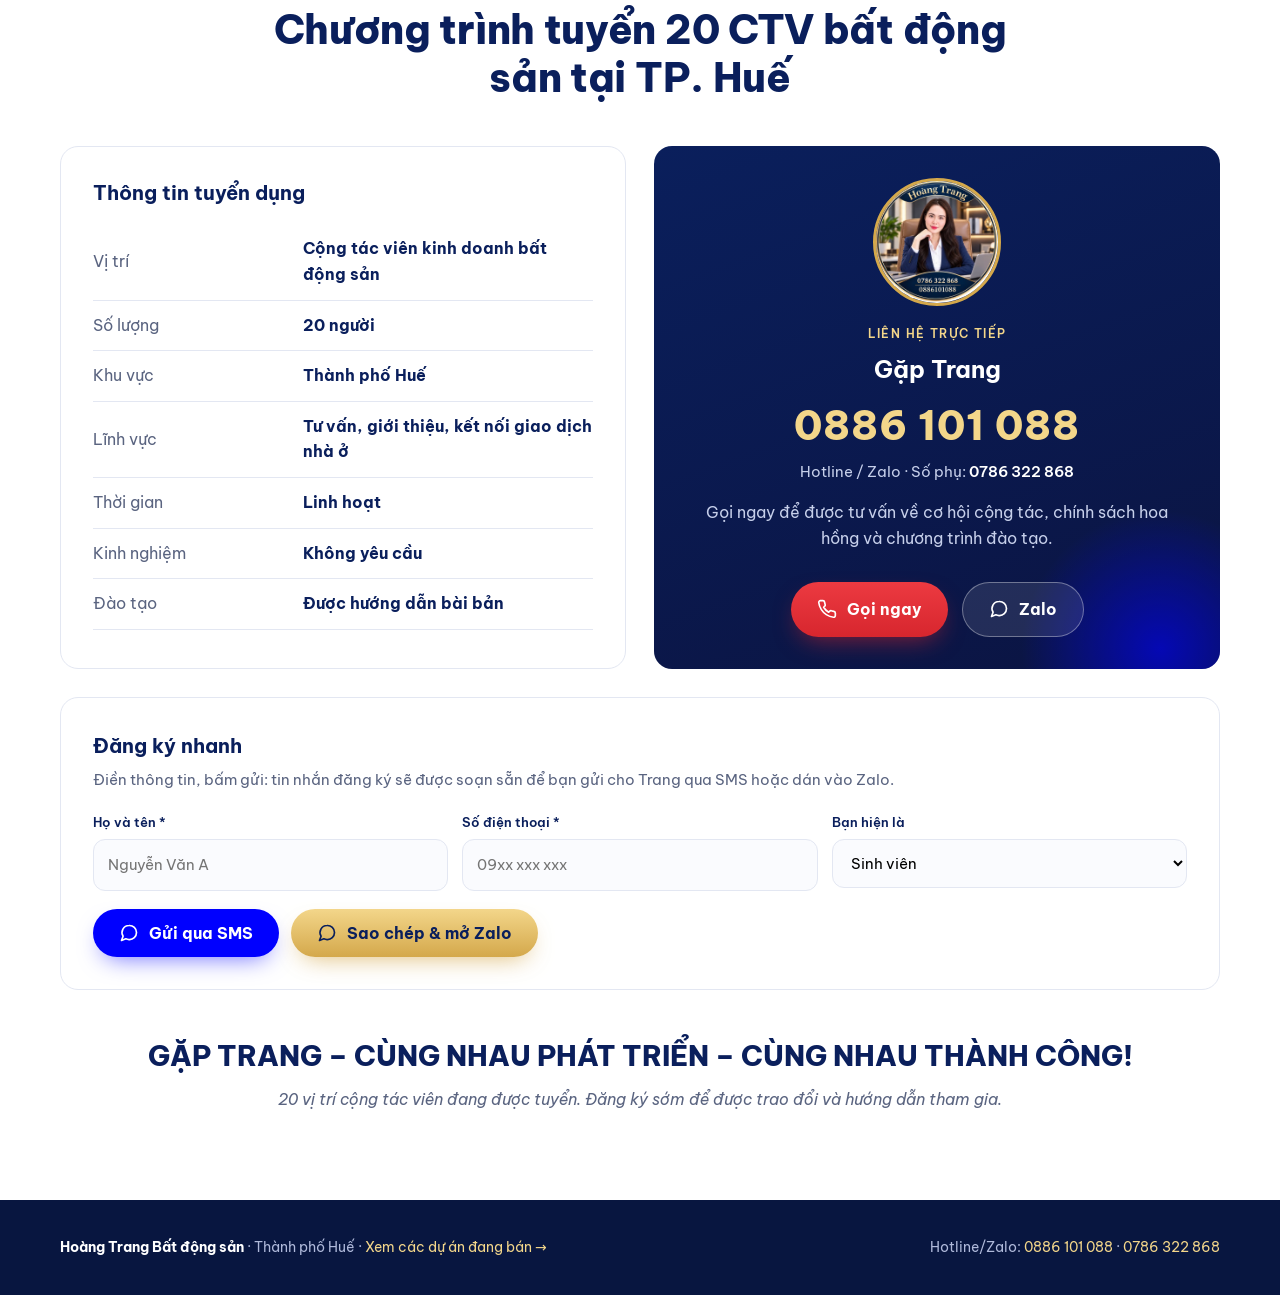
==== commit 933d8732: "Trang tuyển CTV: giữ đúng tỉ lệ poster, bỏ nhãn che poster - Ảnh dùng height:auto nên không còn bị k" ====
--- a/static/tuyen-dung-ctv/index.html
+++ b/static/tuyen-dung-ctv/index.html
@@ -35,7 +35,7 @@
 *{box-sizing:border-box;margin:0;padding:0}
 html{scroll-behavior:smooth}
 body{font-family:"Be Vietnam Pro",system-ui,sans-serif;color:var(--ink);background:var(--white);line-height:1.6;-webkit-font-smoothing:antialiased}
-img{max-width:100%;display:block}
+img{max-width:100%;height:auto;display:block}
 a{color:inherit;text-decoration:none}
 .wrap{width:min(1160px,92%);margin-inline:auto}
 .serif{font-family:"Playfair Display",Georgia,serif}
@@ -73,7 +73,7 @@
 .hero p.lead b{color:#fff}
 .cta-row{display:flex;flex-wrap:wrap;gap:14px;margin-top:30px}
 .hero-visual{position:relative}
-.hero-visual .poster{border-radius:22px;box-shadow:0 40px 80px -30px rgba(0,0,0,.7);border:1px solid rgba(255,255,255,.15);transform:rotate(1.5deg)}
+.hero-visual .poster{border-radius:22px;box-shadow:0 40px 80px -30px rgba(0,0,0,.7);border:1px solid rgba(255,255,255,.15);width:100%;height:auto;aspect-ratio:1199/1312;object-fit:contain}
 .hero-visual .badge{position:absolute;left:-28px;bottom:-26px;display:flex;align-items:center;gap:12px;background:#fff;color:var(--navy);padding:12px 18px 12px 12px;border-radius:999px;box-shadow:0 20px 40px -16px rgba(0,0,0,.5)}
 .hero-visual .badge img{width:52px;height:52px;border-radius:50%}
 .hero-visual .badge b{display:block;font-size:15px}
@@ -314,10 +314,6 @@
     </div>
     <div class="hero-visual">
       <img class="poster" src="img/poster-tuyen-ctv.jpg" alt="Poster tuyển 20 cộng tác viên bán nhà ở TP. Huế – liên hệ Trang 0886 101 088" width="960" height="1050">
-      <div class="badge">
-        <img src="img/hoang-trang-avatar.jpg" alt="">
-        <div><b>Gặp Trang</b><span>Hotline / Zalo 0886 101 088</span></div>
-      </div>
     </div>
   </div>
 </div>
